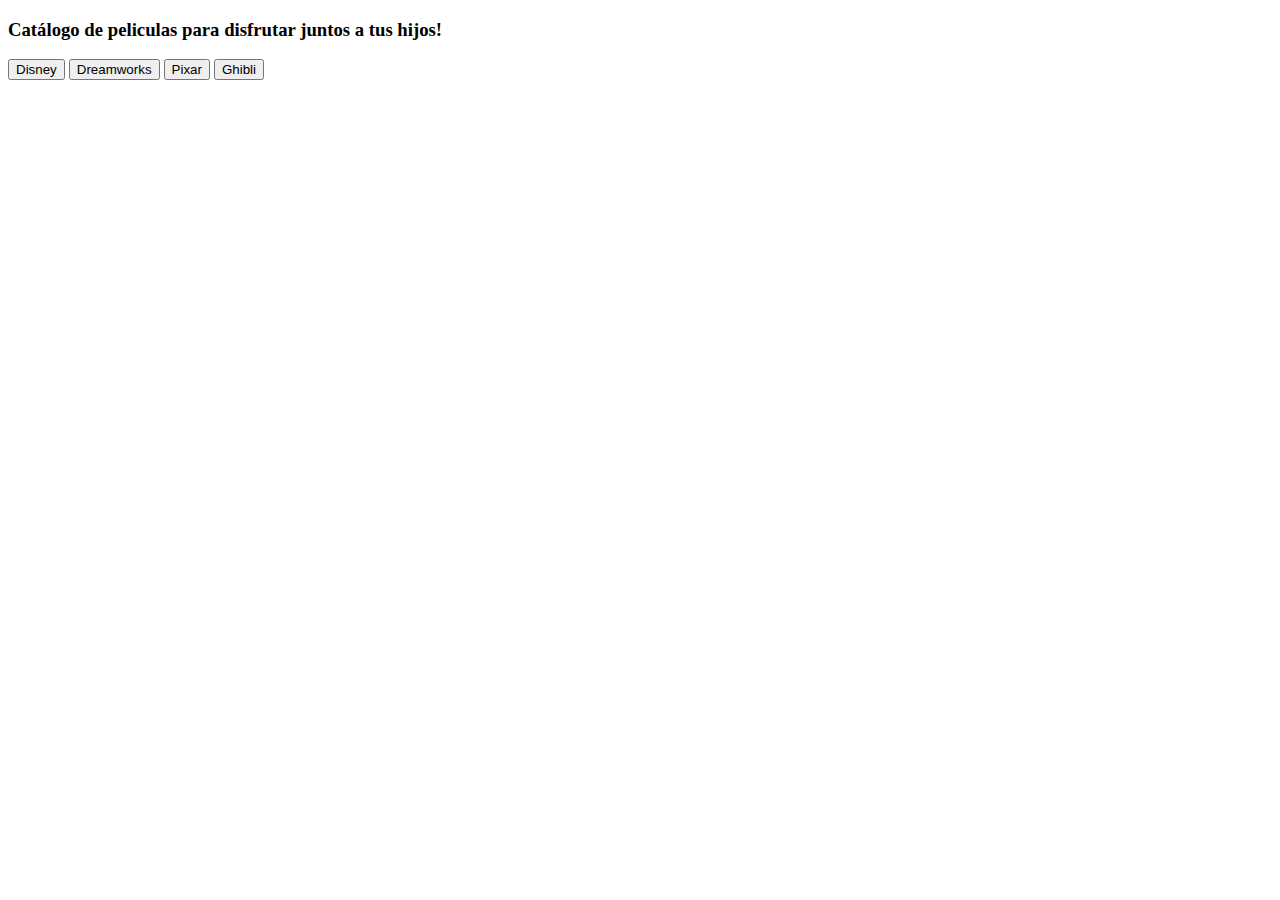
==== src/index.html @ e7455ef0 "botones por estudio funcionando" ====
<!DOCTYPE html>
<html lang="en">
<head>
    <meta charset="UTF-8">
    <meta name="viewport" content="width=device-width, initial-scale=1.0">
    <meta http-equiv="X-UA-Compatible" content="ie=edge">
    <link rel="stylesheet" href="style.css"/>
    <title>Document</title>

</head>

<body>
<div id="firstPage">
    <h3>Catálogo de peliculas para disfrutar juntos a tus hijos!</h3>

    <button id="allDisney">Disney</button>
    <button id="allDreamworks">Dreamworks</button>
    <button id="allPixar">Pixar</button>
    <button id="allGhibli">Ghibli</button>
</div>

<div id="secondPage">
    <select id="genreSearch">
        <option value="">Filtrar por Género</option>
        <option value="action">Acción</option>
        <option value="animation">Animación</option>
        <option value="adventure">Aventura</option>
        <option value="sci-fi">Ciencia Ficción</option>
        <option value="comedy">Comedia</option>
        <option value="sports">Deportes</option>
        <option value="family">Familiar</option>
        <option value="fantasy">Fantasía</option>
        <option value="mystery">Misterio</option>
        <option value="musical">Musical</option>
        <option value="romance">Romance</option>
    </select>
    <section id="showDisney" class="sectionStyles">
    </section>
</div>

<div id="thirdPage">
    <section id="showDreamworks" class="sectionStyles">
    </section>
</div>

<div id="fourthPage">
    <section id="showPixar" class="sectionStyles">
    </section>
</div>

<div id="fifthPage">
    <section id="showGhibli" class="sectionStyles">
    </section>
</div>


 <script src="data.js"></script>
 <script src="main.js"></script>  
</body>
</html>
---- src/style.css ----
/* * {
  margin: 0;
  padding: 0;
} */

.sectionStyles {
  display: flex;
  flex-wrap: wrap;
  justify-content: center;
  text-align: center;
  }

#firstPage {
    display: block;
  }

#secondPage {
    display: none;
  }

#thirdPage {
    display: none;
  }

#fourthPage {
    display: none;
  }

#fifthPage {
    display: none;
  }
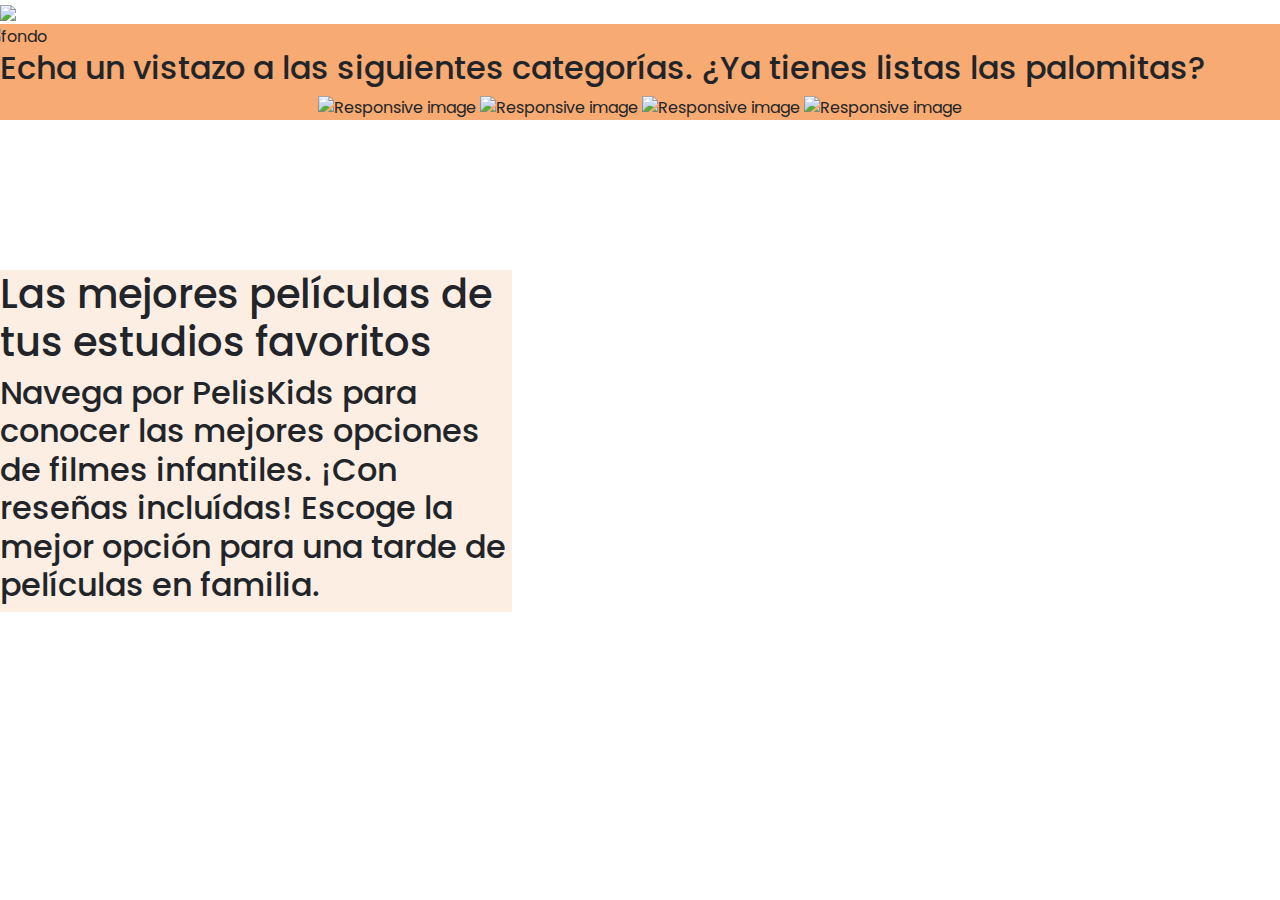
==== commit 8cfe3b09: "botones alineados" ====
--- a/src/index.html
+++ b/src/index.html
@@ -4,51 +4,155 @@
     <meta charset="UTF-8">
     <meta name="viewport" content="width=device-width, initial-scale=1.0">
     <meta http-equiv="X-UA-Compatible" content="ie=edge">
-    <link rel="stylesheet" href="style.css"/>
-    <title>Document</title>
-
+    <!-- Bootstrap CSS -->
+    <link rel="stylesheet" href="https://stackpath.bootstrapcdn.com/bootstrap/4.4.1/css/bootstrap.min.css" integrity="sha384-Vkoo8x4CGsO3+Hhxv8T/Q5PaXtkKtu6ug5TOeNV6gBiFeWPGFN9MuhOf23Q9Ifjh" crossorigin="anonymous">
+    <link rel="stylesheet" href="style.css">
+    <link href="https://fonts.googleapis.com/css?family=Poppins&display=swap" rel="stylesheet">
+    <link href="https://fonts.googleapis.com/css?family=Stoke&display=swap" rel="stylesheet">
+    <link rel="shortcut icon" href="images/favicon.png">
+    <title>PelisKids</title>
 </head>
 
 <body>
+    <header>
+    <div class="logo">
+        <img src="images/logo.png">
+    </div>
+    </header>
+
 <div id="firstPage">
-    <h3>Catálogo de peliculas para disfrutar juntos a tus hijos!</h3>
-
-    <button id="allDisney">Disney</button>
-    <button id="allDreamworks">Dreamworks</button>
-    <button id="allPixar">Pixar</button>
-    <button id="allGhibli">Ghibli</button>
+    <section>
+        <div class="row">
+            <div class="thumbnail text-center">
+                <img class="img-fluid" src="images/fondoUp.png" alt="fondo">
+            </div>
+        </div>
+    <div>
+        <div id="infoApp" class="caption">
+            <h1>Las mejores películas de tus estudios favoritos</h1>
+            <h2>Navega por PelisKids para conocer las mejores opciones de filmes infantiles. ¡Con reseñas incluídas! Escoge la mejor opción para una tarde de películas en familia.</h2>
+        </div>
+        <div>
+            <h2>Echa un vistazo a las siguientes categorías. ¿Ya tienes listas las palomitas?<h2>
+        </div>
+    </div>
+        <div class="text-center">
+            <img id="allDisney" class="img-fluid" height="250" width="250" src="images/disneyland-castle-redondo.png" alt="Responsive image">
+            <img id="allDreamworks" class="img-fluid" height="250" width="250" src="images/dreamworks-redondo.png" alt="Responsive image">
+            <img id="allPixar" class="img-fluid" height="250" width="250" src="images/pixar-redondo.png" alt="Responsive image">
+            <img id="allGhibli" class="img-fluid" height="250" width="250" src="images/studio-ghibli-redondo.png" alt="Responsive image">
+        </div>
+    </section>
 </div>
 
 <div id="secondPage">
-    <select id="genreSearch">
+    <div id='descriptionStudioDisney' style="display:none;">
+        <h1>Studio Disney</h1>
+        <p>The Walt Disney Studios es un estudio de cine estadounidense, es una de las cuatro divisiones comerciales de The Walt Disney Company. El estudio, es uno de los más importantes del mundo ya que es considerado el número uno de los "Cinco Grandes" y es mejor conocido por sus divisiones cinematográficas multifacéticas, tiene su sede en el estudio homónimo de The Walt Disney Studios en Burbank, California. Fundado en 1923, es el cuarto más antiguo entre los principales estudios.</p>
+    </div>
+    <select id="genreSearchDisney">
         <option value="">Filtrar por Género</option>
-        <option value="action">Acción</option>
-        <option value="animation">Animación</option>
-        <option value="adventure">Aventura</option>
-        <option value="sci-fi">Ciencia Ficción</option>
-        <option value="comedy">Comedia</option>
-        <option value="sports">Deportes</option>
-        <option value="family">Familiar</option>
-        <option value="fantasy">Fantasía</option>
-        <option value="mystery">Misterio</option>
-        <option value="musical">Musical</option>
-        <option value="romance">Romance</option>
+        <option value="Action">Acción</option>
+        <option value="Adventure">Aventura</option>
+        <option value="Sci-fi">Ciencia Ficción</option>
+        <option value="Comedy">Comedia</option>
+        <option value="Sports">Deportes</option>
+        <option value="Family">Familiar</option>
+        <option value="Fantasy">Fantasía</option>
+        <option value="Mystery">Misterio</option>
+        <option value="Musical">Musical</option>
+        <option value="Romance">Romance</option>
+    </select>
+    <select id="ratedSearchDisney">
+            <option value="">Filtrar por Clasificación</option>
+            <option value="G">G - Apto para todo público</option>
+            <option value="PG">PG - Guía paternal sugerida</option>
+            <option value="PG-13">PG-13 - Supervisión paternal obligatoria</option>
     </select>
     <section id="showDisney" class="sectionStyles">
     </section>
 </div>
 
 <div id="thirdPage">
+    <div id="descriptionStudioDreamwork" style="display:none;">
+        <h1>Studio Dreamworks</h1>
+        <p>DreamWorks es un estudio de cine que produce y distribuye películas, así como videojuegos y programas de televisión, fundado el 12 de octubre de 1994, poco tiempo después de que Jeffrey Katzenberg renunciara a The Walt Disney Company. En 2016 DreamWorks fue comprada por Comcast,la compañía de telecomunicaciones dueña de NBC Universal. Esta compra fue lo suficiente para mejorar el estudio. Hoy está entre las 8 grandes de Hollywood.</p>
+    </div>
+    <select id="genreSearchDreamworks">
+            <option value="">Filtrar por Género</option>
+            <option value="Action">Acción</option>
+            <option value="Adventure">Aventura</option>
+            <option value="Sci-fi">Ciencia Ficción</option>
+            <option value="Comedy">Comedia</option>
+            <option value="Sports">Deportes</option>
+            <option value="Family">Familiar</option>
+            <option value="Fantasy">Fantasía</option>
+            <option value="Mystery">Misterio</option>
+            <option value="Musical">Musical</option>
+            <option value="Romance">Romance</option>
+    </select>
+    <select id="ratedSearchDreamworks">
+            <option value="">Filtrar por Clasificación</option>
+            <option value="G">G - Apto para todo público</option>
+            <option value="PG">PG - Guía paternal sugerida</option>
+            <option value="PG-13">PG-13 - Supervisión paternal obligatoria</option>
+    </select>    
     <section id="showDreamworks" class="sectionStyles">
     </section>
 </div>
 
 <div id="fourthPage">
+    <div id='descriptionStudioPixar' style="display:none;">
+        <h1>Studio Pixar</h1>
+        <p>Pixar Animation Studios (Pixar) es un estudio cinematográfico de animación por computadora subsidario de Walt Disney Studios y propiedad de The Walt Disney Company con sede en Emeryville, Estados Unidos.3​ Su origen se remonta a 1979, cuando comenzó a operar como The Graphics Group, la división computacional de Lucasfilm. Su filmografía, producida con su propio software RenderMan, incluye algunas de las películas animadas más exitosas y elogiadas de todos los tiempos. Asimismo el equipo de Pixar ha recibido varios premios por sus logros técnicos en el cine de animación.</p>
+    </div>
+    <select id="genreSearchPixar">
+            <option value="">Filtrar por Género</option>
+            <option value="Action">Acción</option>
+            <option value="Adventure">Aventura</option>
+            <option value="Sci-fi">Ciencia Ficción</option>
+            <option value="Comedy">Comedia</option>
+            <option value="Sports">Deportes</option>
+            <option value="Family">Familiar</option>
+            <option value="Fantasy">Fantasía</option>
+            <option value="Mystery">Misterio</option>
+            <option value="Musical">Musical</option>
+            <option value="Romance">Romance</option>
+    </select>
+    <select id="ratedSearchPixar">
+            <option value="">Filtrar por Clasificación</option>
+            <option value="G">G - Apto para todo público</option>
+            <option value="PG">PG - Guía paternal sugerida</option>
+            <option value="PG-13">PG-13 - Supervisión paternal obligatoria</option>
+    </select>
     <section id="showPixar" class="sectionStyles">
     </section>
 </div>
 
 <div id="fifthPage">
+    <div id="descriptionStudioGhibli" style="display:none;">
+        <h1>Studio Ghibli</h1>
+        <p>Studio Ghibli es un estudio japonés de animación, considerado por la crítica especializada y muchos cinéfilos como uno de los mejores estudios de animación del mundo en la actualidad. Fundado en 1985, está dirigido por el galardonado director Hayao Miyazaki junto a su amigo y mentor, Isao Takahata. Sus orígenes datan de 1983, con la película Nausicäa del Valle del Viento, la cual comenzó como un manga en una publicación de la revista Tokuma Shoten.</p>
+        </div>
+    <select id="genreSearchGhibli">
+            <option value="">Filtrar por Género</option>
+            <option value="Action">Acción</option>
+            <option value="Adventure">Aventura</option>
+            <option value="Sci-fi">Ciencia Ficción</option>
+            <option value="Comedy">Comedia</option>
+            <option value="Sports">Deportes</option>
+            <option value="Family">Familiar</option>
+            <option value="Fantasy">Fantasía</option>
+            <option value="Mystery">Misterio</option>
+            <option value="Musical">Musical</option>
+            <option value="Romance">Romance</option>
+    </select>
+    <select id="ratedSearchGhibli">
+            <option value="">Filtrar por Clasificación</option>
+            <option value="G">G - Apto para todo público</option>
+            <option value="PG">PG - Guía paternal sugerida</option>
+            <option value="PG-13">PG-13 - Supervisión paternal obligatoria</option>
+    </select>
     <section id="showGhibli" class="sectionStyles">
     </section>
 </div>
--- a/src/style.css
+++ b/src/style.css
@@ -1,17 +1,37 @@
-/* * {
+* {
   margin: 0;
   padding: 0;
-} */
+} 
 
-.sectionStyles {
-  display: flex;
-  flex-wrap: wrap;
-  justify-content: center;
-  text-align: center;
-  }
+article, aside, figcaption, figure, footer, header, hgroup, main, nav, section {
+  display: block;
+}
+
+body {
+  margin: 0;
+  font-family: 'Poppins', sans-serif;
+  font-size: 1rem;
+  font-weight: 400;
+  line-height: 1.5;
+  color: #212529;
+  /* text-align: left; */
+  background-color: white;
+}
+
+.thumbnail {
+  position: relative;
+
+ }
+ .caption {
+  position: absolute;
+  background: rgba(251, 213, 185, 0.4);
+  top: 30%;
+  left: 0;
+  width: 40%;
+ }
 
 #firstPage {
-    display: block;
+    background-color:rgba(245, 149, 79, 0.8);
   }
 
 #secondPage {
@@ -29,3 +49,46 @@
 #fifthPage {
     display: none;
   }
+
+h3 {
+    font-size: 1.75rem;
+    margin-bottom: .5rem;
+    font-weight: 500;
+    line-height: 1.2;
+  }
+
+.card-header {
+    padding: .75rem 1.25rem;
+    margin-bottom: 0;
+    background: white;
+    box-shadow: inset 0px 4px 4px rgba(0, 0, 0, 0.25);
+    border-bottom: 1px solid rgba(0,0,0,.125);
+    border-radius: 5px;
+  }
+
+*, ::after, ::before {
+    box-sizing: border-box;
+}
+
+.card-body {
+    -ms-flex: 1 1 auto;
+    flex: 1 1 auto;
+    min-height: 1px;
+    padding: 1.3rem;
+    background: #E7CCA4;
+  }
+
+.title-movie {
+  font-family: 'Stoke', serif;
+  font-style: normal;
+
+}
+
+.bold {
+  font-weight: bold;
+
+}
+
+
+
+
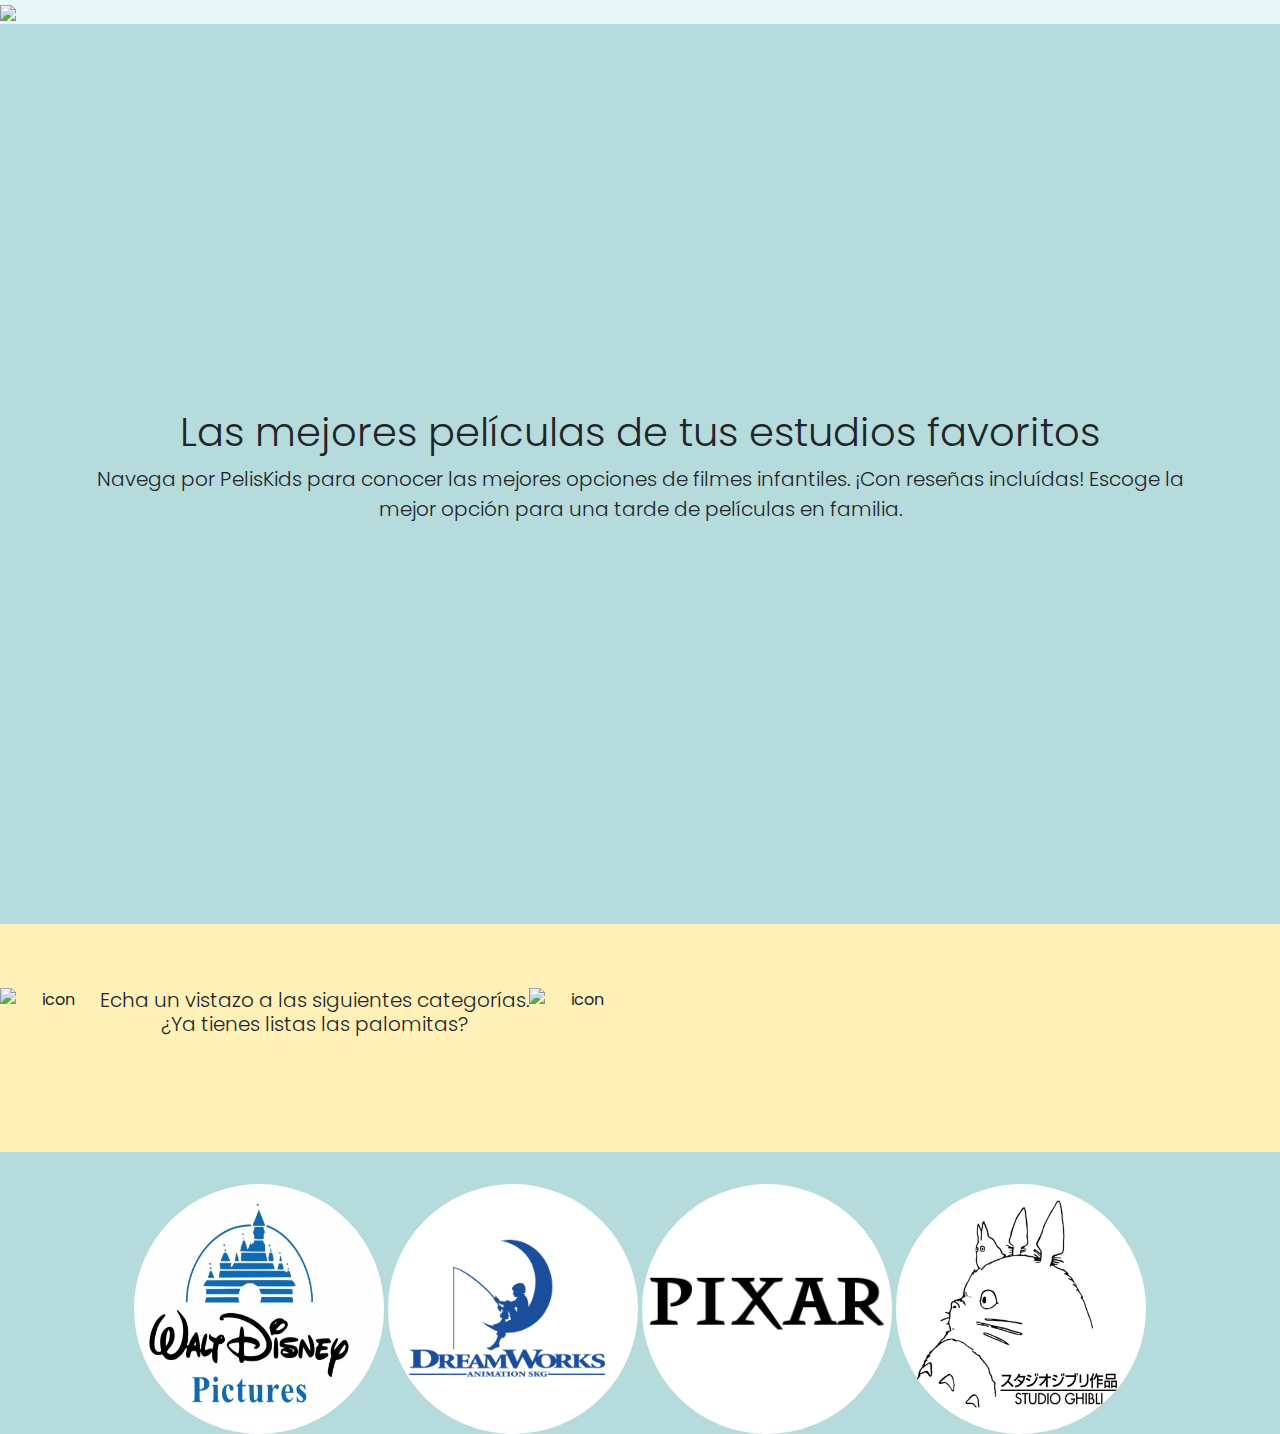
==== commit 6c3daa1e: "Merge pull request #3 from catalina-alzamora/master" ====
--- a/src/index.html
+++ b/src/index.html
@@ -16,31 +16,32 @@
 <body>
     <header>
     <div class="logo">
-        <img src="images/logo.png">
+        <a href=index.html><img src="images/logo2.png"></a>
     </div>
     </header>
 
 <div id="firstPage">
     <section>
-        <div class="row">
-            <div class="thumbnail text-center">
-                <img class="img-fluid" src="images/fondoUp.png" alt="fondo">
+        <header class="masthead">
+            <div class="container h-100">
+              <div class="row h-100 align-items-center">
+                <div class="col-12 text-center">
+                  <h1 class="font-weight-light">Las mejores películas de tus estudios favoritos</h1>
+                  <p class="lead">Navega por PelisKids para conocer las mejores opciones de filmes infantiles. ¡Con reseñas incluídas! Escoge la mejor opción para una tarde de películas en familia.</p>
+                </div>
+              </div>
             </div>
-        </div>
-    <div>
-        <div id="infoApp" class="caption">
-            <h1>Las mejores películas de tus estudios favoritos</h1>
-            <h2>Navega por PelisKids para conocer las mejores opciones de filmes infantiles. ¡Con reseñas incluídas! Escoge la mejor opción para una tarde de películas en familia.</h2>
-        </div>
-        <div>
-            <h2>Echa un vistazo a las siguientes categorías. ¿Ya tienes listas las palomitas?<h2>
-        </div>
-    </div>
+          </header>
+        <div class="jumbotron jumbotron-fluid">
+            <div class="d-flex text-center">
+                <img src="images/palomitas-de-maiz.png" alt="icon" height="100" width="100"><h2 class="lead">Echa un vistazo a las siguientes categorías.<p>¿Ya tienes listas las palomitas?</p> </h2><img src="images/palomitas-de-maiz.png" alt="icon" height="100" width="100">
+            </div>
+          </div>          
         <div class="text-center">
-            <img id="allDisney" class="img-fluid" height="250" width="250" src="images/disneyland-castle-redondo.png" alt="Responsive image">
-            <img id="allDreamworks" class="img-fluid" height="250" width="250" src="images/dreamworks-redondo.png" alt="Responsive image">
-            <img id="allPixar" class="img-fluid" height="250" width="250" src="images/pixar-redondo.png" alt="Responsive image">
-            <img id="allGhibli" class="img-fluid" height="250" width="250" src="images/studio-ghibli-redondo.png" alt="Responsive image">
+            <img id="allDisney" class="rounded-circle" height="250" width="250" src="images/disneyIcon.jpg" alt="Responsive image">
+            <img id="allDreamworks" class="rounded-circle" height="250" width="250" src="images/dreamworksIcon.png" alt="Responsive image">
+            <img id="allPixar" class="rounded-circle" height="250" width="250" src="images/pixarIcon.png" alt="Responsive image">
+            <img id="allGhibli" class="rounded-circle" height="250" width="250" src="images/ghibliIcon.png" alt="Responsive image">
         </div>
     </section>
 </div>
@@ -50,6 +51,7 @@
         <h1>Studio Disney</h1>
         <p>The Walt Disney Studios es un estudio de cine estadounidense, es una de las cuatro divisiones comerciales de The Walt Disney Company. El estudio, es uno de los más importantes del mundo ya que es considerado el número uno de los "Cinco Grandes" y es mejor conocido por sus divisiones cinematográficas multifacéticas, tiene su sede en el estudio homónimo de The Walt Disney Studios en Burbank, California. Fundado en 1923, es el cuarto más antiguo entre los principales estudios.</p>
     </div>
+    <h3>Busca tu película:</h3>
     <select id="genreSearchDisney">
         <option value="">Filtrar por Género</option>
         <option value="Action">Acción</option>
@@ -78,6 +80,7 @@
         <h1>Studio Dreamworks</h1>
         <p>DreamWorks es un estudio de cine que produce y distribuye películas, así como videojuegos y programas de televisión, fundado el 12 de octubre de 1994, poco tiempo después de que Jeffrey Katzenberg renunciara a The Walt Disney Company. En 2016 DreamWorks fue comprada por Comcast,la compañía de telecomunicaciones dueña de NBC Universal. Esta compra fue lo suficiente para mejorar el estudio. Hoy está entre las 8 grandes de Hollywood.</p>
     </div>
+    <h3>Busca tu película:</h3>
     <select id="genreSearchDreamworks">
             <option value="">Filtrar por Género</option>
             <option value="Action">Acción</option>
@@ -106,6 +109,7 @@
         <h1>Studio Pixar</h1>
         <p>Pixar Animation Studios (Pixar) es un estudio cinematográfico de animación por computadora subsidario de Walt Disney Studios y propiedad de The Walt Disney Company con sede en Emeryville, Estados Unidos.3​ Su origen se remonta a 1979, cuando comenzó a operar como The Graphics Group, la división computacional de Lucasfilm. Su filmografía, producida con su propio software RenderMan, incluye algunas de las películas animadas más exitosas y elogiadas de todos los tiempos. Asimismo el equipo de Pixar ha recibido varios premios por sus logros técnicos en el cine de animación.</p>
     </div>
+    <h3>Busca tu película:</h3>
     <select id="genreSearchPixar">
             <option value="">Filtrar por Género</option>
             <option value="Action">Acción</option>
@@ -134,6 +138,7 @@
         <h1>Studio Ghibli</h1>
         <p>Studio Ghibli es un estudio japonés de animación, considerado por la crítica especializada y muchos cinéfilos como uno de los mejores estudios de animación del mundo en la actualidad. Fundado en 1985, está dirigido por el galardonado director Hayao Miyazaki junto a su amigo y mentor, Isao Takahata. Sus orígenes datan de 1983, con la película Nausicäa del Valle del Viento, la cual comenzó como un manga en una publicación de la revista Tokuma Shoten.</p>
         </div>
+    <h3>Busca tu película:</h3>
     <select id="genreSearchGhibli">
             <option value="">Filtrar por Género</option>
             <option value="Action">Acción</option>
@@ -157,7 +162,6 @@
     </section>
 </div>
 
-
  <script src="data.js"></script>
  <script src="main.js"></script>  
 </body>
--- a/src/style.css
+++ b/src/style.css
@@ -15,23 +15,26 @@
   line-height: 1.5;
   color: #212529;
   /* text-align: left; */
-  background-color: white;
+  background-color:rgba(150, 215, 224, 0.2);
 }
-
+ 
 .thumbnail {
   position: relative;
 
  }
  .caption {
   position: absolute;
+  font-size: 39px;
+  line-height: 58px;
   background: rgba(251, 213, 185, 0.4);
   top: 30%;
   left: 0;
   width: 40%;
+  background: no-repeat;
  }
 
 #firstPage {
-    background-color:rgba(245, 149, 79, 0.8);
+    background-color:#B5DBDC;
   }
 
 #secondPage {
@@ -75,7 +78,7 @@
     flex: 1 1 auto;
     min-height: 1px;
     padding: 1.3rem;
-    background: #E7CCA4;
+    background: #B5DBDC;
   }
 
 .title-movie {
@@ -89,6 +92,31 @@
 
 }
 
+.masthead {
+  height: 100vh;
+  min-height: 500px;
+  background-image: url(images/background.jpg);
+  background-size: cover;
+  background-position: center;
+  background-repeat: no-repeat;
+}
 
+.jumbotron {
+  background-color: #FFF0B8;
+}
 
+.genre{
+  background-color:rgba(51, 51, 51, 0.8);
+  color:white;
+}
 
+.pink{
+  background-color:#FFF0B8;
+}
+
+.datos{
+  -ms-flex: 0 0 33.333333%;
+  flex: 0 0 33.333333%;
+  max-width: 33.333333%;
+  margin: 2;
+}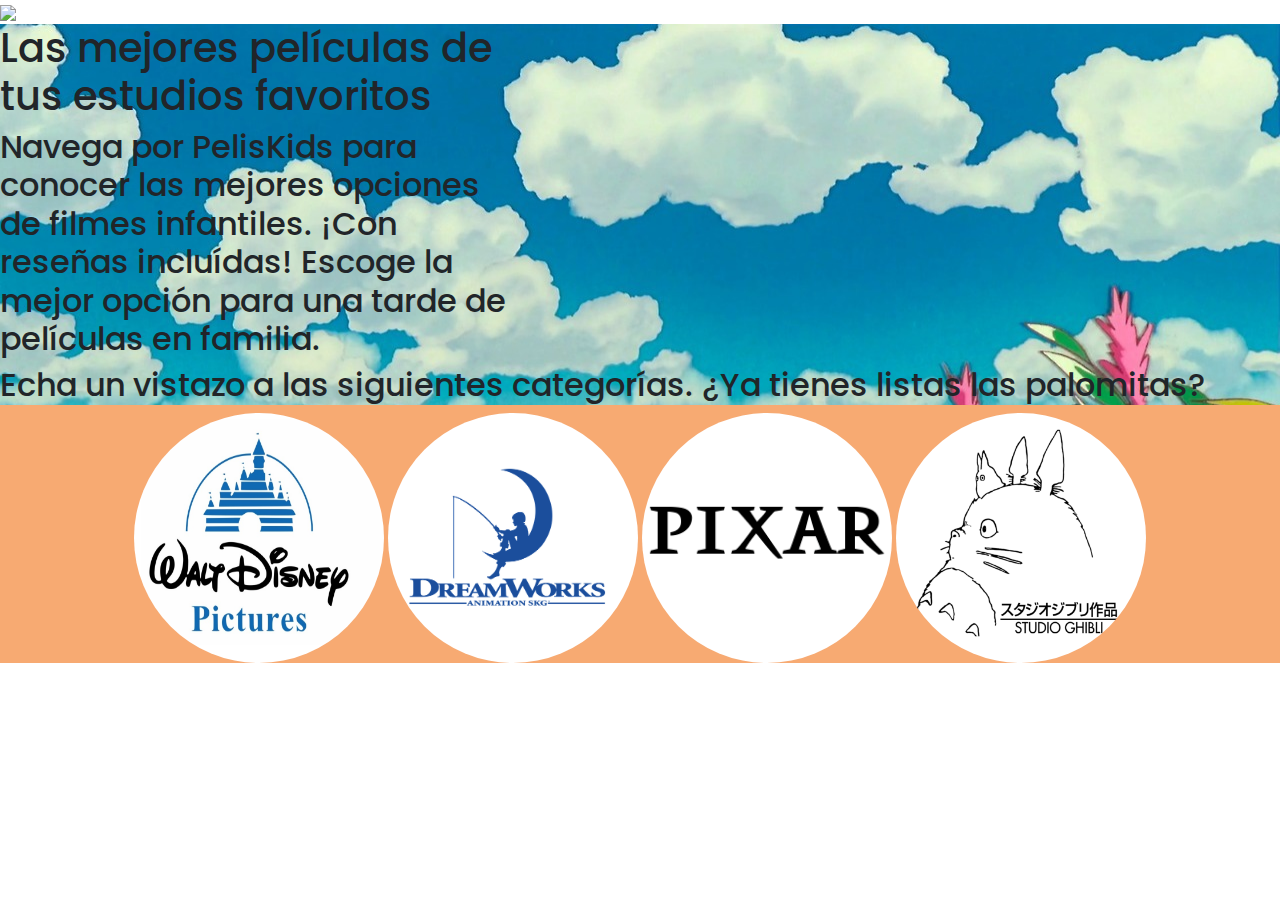
==== commit 4a230c25: "iconos y estilo de tarjeta" ====
--- a/src/index.html
+++ b/src/index.html
@@ -16,27 +16,21 @@
 <body>
     <header>
     <div class="logo">
-        <a href=index.html><img src="images/logo2.png"></a>
+        <a href=index.html><img src="images/logo.png"></a>
     </div>
     </header>
 
 <div id="firstPage">
     <section>
-        <header class="masthead">
-            <div class="container h-100">
-              <div class="row h-100 align-items-center">
-                <div class="col-12 text-center">
-                  <h1 class="font-weight-light">Las mejores películas de tus estudios favoritos</h1>
-                  <p class="lead">Navega por PelisKids para conocer las mejores opciones de filmes infantiles. ¡Con reseñas incluídas! Escoge la mejor opción para una tarde de películas en familia.</p>
-                </div>
-              </div>
-            </div>
-          </header>
-        <div class="jumbotron jumbotron-fluid">
-            <div class="d-flex text-center">
-                <img src="images/palomitas-de-maiz.png" alt="icon" height="100" width="100"><h2 class="lead">Echa un vistazo a las siguientes categorías.<p>¿Ya tienes listas las palomitas?</p> </h2><img src="images/palomitas-de-maiz.png" alt="icon" height="100" width="100">
-            </div>
-          </div>          
+    <div class= "masthead">
+        <div id="infoApp" class="caption">
+            <h1>Las mejores películas de tus estudios favoritos</h1>
+            <h2>Navega por PelisKids para conocer las mejores opciones de filmes infantiles. ¡Con reseñas incluídas! Escoge la mejor opción para una tarde de películas en familia.</h2>
+        </div>
+        <div>
+            <h2>Echa un vistazo a las siguientes categorías. ¿Ya tienes listas las palomitas?<h2>
+        </div>
+    </div class= >
         <div class="text-center">
             <img id="allDisney" class="rounded-circle" height="250" width="250" src="images/disneyIcon.jpg" alt="Responsive image">
             <img id="allDreamworks" class="rounded-circle" height="250" width="250" src="images/dreamworksIcon.png" alt="Responsive image">
@@ -51,7 +45,6 @@
         <h1>Studio Disney</h1>
         <p>The Walt Disney Studios es un estudio de cine estadounidense, es una de las cuatro divisiones comerciales de The Walt Disney Company. El estudio, es uno de los más importantes del mundo ya que es considerado el número uno de los "Cinco Grandes" y es mejor conocido por sus divisiones cinematográficas multifacéticas, tiene su sede en el estudio homónimo de The Walt Disney Studios en Burbank, California. Fundado en 1923, es el cuarto más antiguo entre los principales estudios.</p>
     </div>
-    <h3>Busca tu película:</h3>
     <select id="genreSearchDisney">
         <option value="">Filtrar por Género</option>
         <option value="Action">Acción</option>
@@ -80,7 +73,6 @@
         <h1>Studio Dreamworks</h1>
         <p>DreamWorks es un estudio de cine que produce y distribuye películas, así como videojuegos y programas de televisión, fundado el 12 de octubre de 1994, poco tiempo después de que Jeffrey Katzenberg renunciara a The Walt Disney Company. En 2016 DreamWorks fue comprada por Comcast,la compañía de telecomunicaciones dueña de NBC Universal. Esta compra fue lo suficiente para mejorar el estudio. Hoy está entre las 8 grandes de Hollywood.</p>
     </div>
-    <h3>Busca tu película:</h3>
     <select id="genreSearchDreamworks">
             <option value="">Filtrar por Género</option>
             <option value="Action">Acción</option>
@@ -109,7 +101,6 @@
         <h1>Studio Pixar</h1>
         <p>Pixar Animation Studios (Pixar) es un estudio cinematográfico de animación por computadora subsidario de Walt Disney Studios y propiedad de The Walt Disney Company con sede en Emeryville, Estados Unidos.3​ Su origen se remonta a 1979, cuando comenzó a operar como The Graphics Group, la división computacional de Lucasfilm. Su filmografía, producida con su propio software RenderMan, incluye algunas de las películas animadas más exitosas y elogiadas de todos los tiempos. Asimismo el equipo de Pixar ha recibido varios premios por sus logros técnicos en el cine de animación.</p>
     </div>
-    <h3>Busca tu película:</h3>
     <select id="genreSearchPixar">
             <option value="">Filtrar por Género</option>
             <option value="Action">Acción</option>
@@ -138,7 +129,6 @@
         <h1>Studio Ghibli</h1>
         <p>Studio Ghibli es un estudio japonés de animación, considerado por la crítica especializada y muchos cinéfilos como uno de los mejores estudios de animación del mundo en la actualidad. Fundado en 1985, está dirigido por el galardonado director Hayao Miyazaki junto a su amigo y mentor, Isao Takahata. Sus orígenes datan de 1983, con la película Nausicäa del Valle del Viento, la cual comenzó como un manga en una publicación de la revista Tokuma Shoten.</p>
         </div>
-    <h3>Busca tu película:</h3>
     <select id="genreSearchGhibli">
             <option value="">Filtrar por Género</option>
             <option value="Action">Acción</option>
--- a/src/style.css
+++ b/src/style.css
@@ -15,17 +15,14 @@
   line-height: 1.5;
   color: #212529;
   /* text-align: left; */
-  background-color:rgba(150, 215, 224, 0.2);
+  background-color: white;
 }
- 
+
 .thumbnail {
   position: relative;
 
  }
  .caption {
-  position: absolute;
-  font-size: 39px;
-  line-height: 58px;
   background: rgba(251, 213, 185, 0.4);
   top: 30%;
   left: 0;
@@ -34,7 +31,7 @@
  }
 
 #firstPage {
-    background-color:#B5DBDC;
+    background-color:rgba(245, 149, 79, 0.8);
   }
 
 #secondPage {
@@ -92,17 +89,8 @@
 
 }
 
-.masthead {
-  height: 100vh;
-  min-height: 500px;
-  background-image: url(images/background.jpg);
-  background-size: cover;
-  background-position: center;
-  background-repeat: no-repeat;
-}
-
-.jumbotron {
-  background-color: #FFF0B8;
+.masthead{
+  background-image: url(images/BACKGROUND.jpg)
 }
 
 .genre{
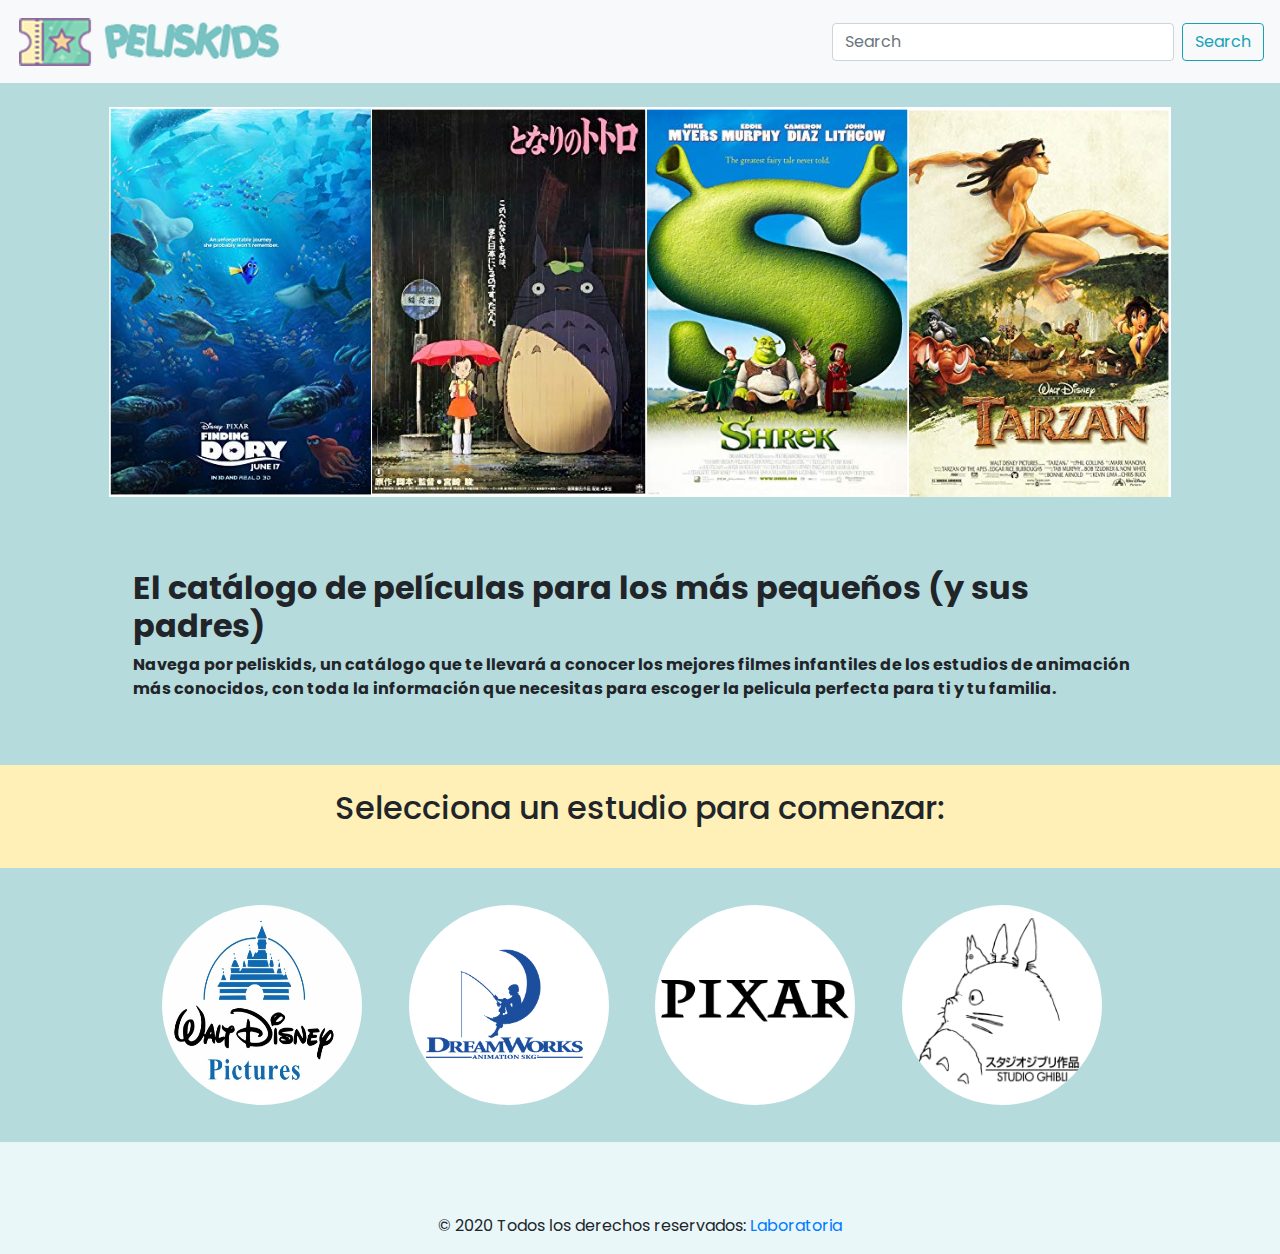
==== commit 25c295b5: "estilos integrados con bootstrap" ====
--- a/src/index.html
+++ b/src/index.html
@@ -1,11 +1,13 @@
 <!DOCTYPE html>
 <html lang="en">
+
 <head>
     <meta charset="UTF-8">
     <meta name="viewport" content="width=device-width, initial-scale=1.0">
     <meta http-equiv="X-UA-Compatible" content="ie=edge">
     <!-- Bootstrap CSS -->
-    <link rel="stylesheet" href="https://stackpath.bootstrapcdn.com/bootstrap/4.4.1/css/bootstrap.min.css" integrity="sha384-Vkoo8x4CGsO3+Hhxv8T/Q5PaXtkKtu6ug5TOeNV6gBiFeWPGFN9MuhOf23Q9Ifjh" crossorigin="anonymous">
+    <link rel="stylesheet" href="https://stackpath.bootstrapcdn.com/bootstrap/4.4.1/css/bootstrap.min.css"
+        integrity="sha384-Vkoo8x4CGsO3+Hhxv8T/Q5PaXtkKtu6ug5TOeNV6gBiFeWPGFN9MuhOf23Q9Ifjh" crossorigin="anonymous">
     <link rel="stylesheet" href="style.css">
     <link href="https://fonts.googleapis.com/css?family=Poppins&display=swap" rel="stylesheet">
     <link href="https://fonts.googleapis.com/css?family=Stoke&display=swap" rel="stylesheet">
@@ -15,144 +17,231 @@
 
 <body>
     <header>
-    <div class="logo">
-        <a href=index.html><img src="images/logo.png"></a>
-    </div>
+        <nav class="navbar navbar-light bg-light">
+            <a class="navbar-brand" href="index.html">
+                <img title="Volver al Home" src="images/logo3.png" alt="">
+            </a>
+            <form class="form-inline my-2 my-lg-0">
+                <input class="form-control mr-sm-2" type="search" placeholder="Search" aria-label="Search">
+                <button class="btn btn-outline-info my-2 my-sm-0" type="submit">Search</button>
+            </form>
+        </nav>
     </header>
 
 <div id="firstPage">
     <section>
-    <div class= "masthead">
-        <div id="infoApp" class="caption">
-            <h1>Las mejores películas de tus estudios favoritos</h1>
-            <h2>Navega por PelisKids para conocer las mejores opciones de filmes infantiles. ¡Con reseñas incluídas! Escoge la mejor opción para una tarde de películas en familia.</h2>
-        </div>
-        <div>
-            <h2>Echa un vistazo a las siguientes categorías. ¿Ya tienes listas las palomitas?<h2>
-        </div>
-    </div class= >
-        <div class="text-center">
-            <img id="allDisney" class="rounded-circle" height="250" width="250" src="images/disneyIcon.jpg" alt="Responsive image">
-            <img id="allDreamworks" class="rounded-circle" height="250" width="250" src="images/dreamworksIcon.png" alt="Responsive image">
-            <img id="allPixar" class="rounded-circle" height="250" width="250" src="images/pixarIcon.png" alt="Responsive image">
-            <img id="allGhibli" class="rounded-circle" height="250" width="250" src="images/ghibliIcon.png" alt="Responsive image">
+        <!-- Carrusel con peliculas -->
+        <!-- <div class="row justify-content-center">
+            <div class="col-sm-3">
+        <div id="carouselExampleControls" class="carousel slide" data-ride="carousel">
+            <div class="carousel-inner">
+              <div class="carousel-item active">
+                <img class="d-block" src="images/tarzanPoster.jpg" alt="First slide">
+              </div>
+              <div class="carousel-item">
+                <img class="d-block" src="images/aladinP.jpg" alt="Second slide">
+              </div>
+              <div class="carousel-item">
+                <img class="d-block" src="images/frozenP.jpg" alt="Third slide">
+              </div>
+            <a class="carousel-control-prev" href="#carouselExampleControls" role="button" data-slide="prev">
+              <span class="carousel-control-prev-icon" aria-hidden="true"></span>
+              <span class="sr-only">Previous</span>
+            </a>
+            <a class="carousel-control-next" href="#carouselExampleControls" role="button" data-slide="next">
+              <span class="carousel-control-next-icon" aria-hidden="true"></span>
+              <span class="sr-only">Next</span>
+            </a>
+          </div>
+        </div>
+    </div> -->
+<div class="container">
+    <div class="p-4">
+        <img class="img-fluid" src="images/headerAll.png" alt="Responsive image">
+    </div>
+<div class="p-5 bold"><h2 class="bold">El catálogo de películas para los más pequeños (y sus padres)</h2>
+    <p>Navega por peliskids, un catálogo que te llevará a conocer los mejores filmes infantiles de los estudios de animación más conocidos, con toda la información que necesitas para escoger la pelicula perfecta para ti y tu familia.</p></div>
+</div>
+
+<div class="selectStudio p-4 text-center"><h2>Selecciona un estudio para comenzar:</p></div>
+
+        <div class="container">
+            <div class="p-3 mr-3 text-center">
+                <img id="allDisney" class="iconStudio rounded-circle" height="200" width="200" src="images/disneyIcon.jpg" alt="Responsive image">
+                <img id="allDreamworks" class="iconStudio rounded-circle" height="200" width="200" src="images/dreamworksIcon.png" alt="Responsive image">
+                <img id="allPixar" class="iconStudio rounded-circle" height="200" width="200" src="images/pixarIcon.png" alt="Responsive image">
+                <img id="allGhibli" class="iconStudio rounded-circle" height="200" width="200" src="images/ghibliIcon.png" alt="Responsive image">
+            </div>
         </div>
     </section>
 </div>
 
-<div id="secondPage">
-    <div id='descriptionStudioDisney' style="display:none;">
-        <h1>Studio Disney</h1>
-        <p>The Walt Disney Studios es un estudio de cine estadounidense, es una de las cuatro divisiones comerciales de The Walt Disney Company. El estudio, es uno de los más importantes del mundo ya que es considerado el número uno de los "Cinco Grandes" y es mejor conocido por sus divisiones cinematográficas multifacéticas, tiene su sede en el estudio homónimo de The Walt Disney Studios en Burbank, California. Fundado en 1923, es el cuarto más antiguo entre los principales estudios.</p>
-    </div>
-    <select id="genreSearchDisney">
-        <option value="">Filtrar por Género</option>
-        <option value="Action">Acción</option>
-        <option value="Adventure">Aventura</option>
-        <option value="Sci-fi">Ciencia Ficción</option>
-        <option value="Comedy">Comedia</option>
-        <option value="Sports">Deportes</option>
-        <option value="Family">Familiar</option>
-        <option value="Fantasy">Fantasía</option>
-        <option value="Mystery">Misterio</option>
-        <option value="Musical">Musical</option>
-        <option value="Romance">Romance</option>
-    </select>
-    <select id="ratedSearchDisney">
-            <option value="">Filtrar por Clasificación</option>
-            <option value="G">G - Apto para todo público</option>
-            <option value="PG">PG - Guía paternal sugerida</option>
-            <option value="PG-13">PG-13 - Supervisión paternal obligatoria</option>
-    </select>
-    <section id="showDisney" class="sectionStyles">
-    </section>
-</div>
-
-<div id="thirdPage">
-    <div id="descriptionStudioDreamwork" style="display:none;">
-        <h1>Studio Dreamworks</h1>
-        <p>DreamWorks es un estudio de cine que produce y distribuye películas, así como videojuegos y programas de televisión, fundado el 12 de octubre de 1994, poco tiempo después de que Jeffrey Katzenberg renunciara a The Walt Disney Company. En 2016 DreamWorks fue comprada por Comcast,la compañía de telecomunicaciones dueña de NBC Universal. Esta compra fue lo suficiente para mejorar el estudio. Hoy está entre las 8 grandes de Hollywood.</p>
-    </div>
-    <select id="genreSearchDreamworks">
-            <option value="">Filtrar por Género</option>
-            <option value="Action">Acción</option>
-            <option value="Adventure">Aventura</option>
-            <option value="Sci-fi">Ciencia Ficción</option>
-            <option value="Comedy">Comedia</option>
-            <option value="Sports">Deportes</option>
-            <option value="Family">Familiar</option>
-            <option value="Fantasy">Fantasía</option>
-            <option value="Mystery">Misterio</option>
-            <option value="Musical">Musical</option>
-            <option value="Romance">Romance</option>
-    </select>
-    <select id="ratedSearchDreamworks">
-            <option value="">Filtrar por Clasificación</option>
-            <option value="G">G - Apto para todo público</option>
-            <option value="PG">PG - Guía paternal sugerida</option>
-            <option value="PG-13">PG-13 - Supervisión paternal obligatoria</option>
-    </select>    
-    <section id="showDreamworks" class="sectionStyles">
-    </section>
-</div>
-
-<div id="fourthPage">
-    <div id='descriptionStudioPixar' style="display:none;">
-        <h1>Studio Pixar</h1>
-        <p>Pixar Animation Studios (Pixar) es un estudio cinematográfico de animación por computadora subsidario de Walt Disney Studios y propiedad de The Walt Disney Company con sede en Emeryville, Estados Unidos.3​ Su origen se remonta a 1979, cuando comenzó a operar como The Graphics Group, la división computacional de Lucasfilm. Su filmografía, producida con su propio software RenderMan, incluye algunas de las películas animadas más exitosas y elogiadas de todos los tiempos. Asimismo el equipo de Pixar ha recibido varios premios por sus logros técnicos en el cine de animación.</p>
-    </div>
-    <select id="genreSearchPixar">
-            <option value="">Filtrar por Género</option>
-            <option value="Action">Acción</option>
-            <option value="Adventure">Aventura</option>
-            <option value="Sci-fi">Ciencia Ficción</option>
-            <option value="Comedy">Comedia</option>
-            <option value="Sports">Deportes</option>
-            <option value="Family">Familiar</option>
-            <option value="Fantasy">Fantasía</option>
-            <option value="Mystery">Misterio</option>
-            <option value="Musical">Musical</option>
-            <option value="Romance">Romance</option>
-    </select>
-    <select id="ratedSearchPixar">
-            <option value="">Filtrar por Clasificación</option>
-            <option value="G">G - Apto para todo público</option>
-            <option value="PG">PG - Guía paternal sugerida</option>
-            <option value="PG-13">PG-13 - Supervisión paternal obligatoria</option>
-    </select>
-    <section id="showPixar" class="sectionStyles">
-    </section>
-</div>
-
-<div id="fifthPage">
-    <div id="descriptionStudioGhibli" style="display:none;">
-        <h1>Studio Ghibli</h1>
-        <p>Studio Ghibli es un estudio japonés de animación, considerado por la crítica especializada y muchos cinéfilos como uno de los mejores estudios de animación del mundo en la actualidad. Fundado en 1985, está dirigido por el galardonado director Hayao Miyazaki junto a su amigo y mentor, Isao Takahata. Sus orígenes datan de 1983, con la película Nausicäa del Valle del Viento, la cual comenzó como un manga en una publicación de la revista Tokuma Shoten.</p>
-        </div>
-    <select id="genreSearchGhibli">
-            <option value="">Filtrar por Género</option>
-            <option value="Action">Acción</option>
-            <option value="Adventure">Aventura</option>
-            <option value="Sci-fi">Ciencia Ficción</option>
-            <option value="Comedy">Comedia</option>
-            <option value="Sports">Deportes</option>
-            <option value="Family">Familiar</option>
-            <option value="Fantasy">Fantasía</option>
-            <option value="Mystery">Misterio</option>
-            <option value="Musical">Musical</option>
-            <option value="Romance">Romance</option>
-    </select>
-    <select id="ratedSearchGhibli">
-            <option value="">Filtrar por Clasificación</option>
-            <option value="G">G - Apto para todo público</option>
-            <option value="PG">PG - Guía paternal sugerida</option>
-            <option value="PG-13">PG-13 - Supervisión paternal obligatoria</option>
-    </select>
-    <section id="showGhibli" class="sectionStyles">
-    </section>
-</div>
-
- <script src="data.js"></script>
- <script src="main.js"></script>  
+    <div id="secondPage">
+        <div id='descriptionStudioDisney' style="display:none;">
+            <h1>Studio Disney</h1>
+            <p>The Walt Disney Studios es un estudio de cine estadounidense, es una de las cuatro divisiones comerciales
+                de The Walt Disney Company. El estudio, es uno de los más importantes del mundo ya que es considerado el
+                número uno de los "Cinco Grandes" y es mejor conocido por sus divisiones cinematográficas
+                multifacéticas, tiene su sede en el estudio homónimo de The Walt Disney Studios en Burbank, California.
+                Fundado en 1923, es el cuarto más antiguo entre los principales estudios.</p>
+        </div>
+        <h3>Busca tu película:</h3>
+        <select id="genreSearchDisney">
+            <option value="">Filtrar por Género</option>
+            <option value="Action">Acción</option>
+            <option value="Adventure">Aventura</option>
+            <option value="Sci-fi">Ciencia Ficción</option>
+            <option value="Comedy">Comedia</option>
+            <option value="Sports">Deportes</option>
+            <option value="Family">Familiar</option>
+            <option value="Fantasy">Fantasía</option>
+            <option value="Mystery">Misterio</option>
+            <option value="Musical">Musical</option>
+            <option value="Romance">Romance</option>
+        </select>
+        <select id="ratedSearchDisney">
+            <option value="">Filtrar por Clasificación</option>
+            <option value="G">G - Apto para todo público</option>
+            <option value="PG">PG - Guía paternal sugerida</option>
+            <option value="PG-13">PG-13 - Supervisión paternal obligatoria</option>
+        </select>
+        <section id="showDisney" class="sectionStyles">
+        </section>
+    </div>
+
+    <div id="thirdPage">
+        <div id="descriptionStudioDreamwork" style="display:none;">
+            <h1>Studio Dreamworks</h1>
+            <p>DreamWorks es un estudio de cine que produce y distribuye películas, así como videojuegos y programas de
+                televisión, fundado el 12 de octubre de 1994, poco tiempo después de que Jeffrey Katzenberg renunciara a
+                The Walt Disney Company. En 2016 DreamWorks fue comprada por Comcast,la compañía de telecomunicaciones
+                dueña de NBC Universal. Esta compra fue lo suficiente para mejorar el estudio. Hoy está entre las 8
+                grandes de Hollywood.</p>
+        </div>
+        <h3>Busca tu película:</h3>
+        <select id="genreSearchDreamworks">
+            <option value="">Filtrar por Género</option>
+            <option value="Action">Acción</option>
+            <option value="Adventure">Aventura</option>
+            <option value="Sci-fi">Ciencia Ficción</option>
+            <option value="Comedy">Comedia</option>
+            <option value="Sports">Deportes</option>
+            <option value="Family">Familiar</option>
+            <option value="Fantasy">Fantasía</option>
+            <option value="Mystery">Misterio</option>
+            <option value="Musical">Musical</option>
+            <option value="Romance">Romance</option>
+        </select>
+        <select id="ratedSearchDreamworks">
+            <option value="">Filtrar por Clasificación</option>
+            <option value="G">G - Apto para todo público</option>
+            <option value="PG">PG - Guía paternal sugerida</option>
+            <option value="PG-13">PG-13 - Supervisión paternal obligatoria</option>
+        </select>
+        <section id="showDreamworks" class="sectionStyles">
+        </section>
+    </div>
+
+    <div id="fourthPage">
+        <div id='descriptionStudioPixar' style="display:none;">
+            <h1>Studio Pixar</h1>
+            <p>Pixar Animation Studios (Pixar) es un estudio cinematográfico de animación por computadora subsidario de
+                Walt Disney Studios y propiedad de The Walt Disney Company con sede en Emeryville, Estados Unidos.3​ Su
+                origen se remonta a 1979, cuando comenzó a operar como The Graphics Group, la división computacional de
+                Lucasfilm. Su filmografía, producida con su propio software RenderMan, incluye algunas de las películas
+                animadas más exitosas y elogiadas de todos los tiempos. Asimismo el equipo de Pixar ha recibido varios
+                premios por sus logros técnicos en el cine de animación.</p>
+        </div>
+        <h3>Busca tu película:</h3>
+        <select id="genreSearchPixar">
+            <option value="">Filtrar por Género</option>
+            <option value="Action">Acción</option>
+            <option value="Adventure">Aventura</option>
+            <option value="Sci-fi">Ciencia Ficción</option>
+            <option value="Comedy">Comedia</option>
+            <option value="Sports">Deportes</option>
+            <option value="Family">Familiar</option>
+            <option value="Fantasy">Fantasía</option>
+            <option value="Mystery">Misterio</option>
+            <option value="Musical">Musical</option>
+            <option value="Romance">Romance</option>
+        </select>
+        <select id="ratedSearchPixar">
+            <option value="">Filtrar por Clasificación</option>
+            <option value="G">G - Apto para todo público</option>
+            <option value="PG">PG - Guía paternal sugerida</option>
+            <option value="PG-13">PG-13 - Supervisión paternal obligatoria</option>
+        </select>
+        <section id="showPixar" class="sectionStyles">
+        </section>
+    </div>
+
+    <div id="fifthPage">
+        <div id="descriptionStudioGhibli" style="display:none;">
+            <h1>Studio Ghibli</h1>
+            <p>Studio Ghibli es un estudio japonés de animación, considerado por la crítica especializada y muchos
+                cinéfilos como uno de los mejores estudios de animación del mundo en la actualidad. Fundado en 1985,
+                está dirigido por el galardonado director Hayao Miyazaki junto a su amigo y mentor, Isao Takahata. Sus
+                orígenes datan de 1983, con la película Nausicäa del Valle del Viento, la cual comenzó como un manga en
+                una publicación de la revista Tokuma Shoten.</p>
+        </div>
+        <h3>Busca tu película:</h3>
+        <select id="genreSearchGhibli">
+            <option value="">Filtrar por Género</option>
+            <option value="Action">Acción</option>
+            <option value="Adventure">Aventura</option>
+            <option value="Sci-fi">Ciencia Ficción</option>
+            <option value="Comedy">Comedia</option>
+            <option value="Sports">Deportes</option>
+            <option value="Family">Familiar</option>
+            <option value="Fantasy">Fantasía</option>
+            <option value="Mystery">Misterio</option>
+            <option value="Musical">Musical</option>
+            <option value="Romance">Romance</option>
+        </select>
+        <select id="ratedSearchGhibli">
+            <option value="">Filtrar por Clasificación</option>
+            <option value="G">G - Apto para todo público</option>
+            <option value="PG">PG - Guía paternal sugerida</option>
+            <option value="PG-13">PG-13 - Supervisión paternal obligatoria</option>
+        </select>
+        <section id="showGhibli" class="sectionStyles">
+        </section>
+    </div>
+<!-- Footer -->
+<footer class="page-footer font-small">
+    <!-- Footer Elements -->
+    <div class="container">
+      <div class="row">
+        <div class="p-3">
+          <div class="flex-center">
+            <!-- Youtube -->
+            <a class="fb-ic">
+              <i class="fab fa-facebook-f fa-lg white-text mr-md-5 mr-3 fa-2x"> </i>
+            </a>
+            <!--Netflix-->
+            <a class="pin-ic">
+              <i class="fab fa-pinterest fa-lg white-text fa-2x"> </i>
+            </a>
+          </div>
+        </div>
+      </div>
+    </div>
+ <!-- Footer Elements -->
+    <!-- Copyright -->
+    <div class="footer-copyright text-center py-3">© 2020 Todos los derechos reservados:
+      <a href="https://mdbootstrap.com/education/bootstrap/"> Laboratoria</a>
+    </div>
+    <!-- Copyright -->
+  
+  </footer>
+    <script src="data.js"></script>
+    <script src="main.js"></script>
+    <!-- Optional JavaScript -->
+    <!-- jQuery first, then Popper.js, then Bootstrap JS -->
+    <script src="https://code.jquery.com/jquery-3.2.1.slim.min.js" integrity="sha384-KJ3o2DKtIkvYIK3UENzmM7KCkRr/rE9/Qpg6aAZGJwFDMVNA/GpGFF93hXpG5KkN" crossorigin="anonymous"></script>
+    <script src="https://cdnjs.cloudflare.com/ajax/libs/popper.js/1.12.9/umd/popper.min.js" integrity="sha384-ApNbgh9B+Y1QKtv3Rn7W3mgPxhU9K/ScQsAP7hUibX39j7fakFPskvXusvfa0b4Q" crossorigin="anonymous"></script>
+    <script src="https://maxcdn.bootstrapcdn.com/bootstrap/4.0.0/js/bootstrap.min.js" integrity="sha384-JZR6Spejh4U02d8jOt6vLEHfe/JQGiRRSQQxSfFWpi1MquVdAyjUar5+76PVCmYl" crossorigin="anonymous"></script>
 </body>
-</html>
+
+</html>--- a/src/style.css
+++ b/src/style.css
@@ -2,10 +2,6 @@
   margin: 0;
   padding: 0;
 } 
-
-article, aside, figcaption, figure, footer, header, hgroup, main, nav, section {
-  display: block;
-}
 
 body {
   margin: 0;
@@ -15,14 +11,22 @@
   line-height: 1.5;
   color: #212529;
   /* text-align: left; */
-  background-color: white;
+  background-color:rgba(150, 215, 224, 0.2);
+}
+
+ article, aside, figcaption, figure, footer, header, hgroup, main, nav, section {
+  display: block;
 }
 
 .thumbnail {
   position: relative;
 
  }
+
  .caption {
+  position: absolute;
+  font-size: 39px;
+  line-height: 58px;
   background: rgba(251, 213, 185, 0.4);
   top: 30%;
   left: 0;
@@ -31,7 +35,7 @@
  }
 
 #firstPage {
-    background-color:rgba(245, 149, 79, 0.8);
+    background-color:#B5DBDC;
   }
 
 #secondPage {
@@ -89,10 +93,6 @@
 
 }
 
-.masthead{
-  background-image: url(images/BACKGROUND.jpg)
-}
-
 .genre{
   background-color:rgba(51, 51, 51, 0.8);
   color:white;
@@ -107,4 +107,25 @@
   flex: 0 0 33.333333%;
   max-width: 33.333333%;
   margin: 2;
-}+}
+
+.pb-5, .py-5 {
+  padding-bottom: none;
+}
+.pt-5, .py-5 {
+  padding-top: none;
+}
+
+.selectStudio {
+  background-color: #FFF0B8;
+}
+
+.iconStudio {
+margin: 2%;
+}
+
+.iconStudio:hover {
+  transform:scale(1.2);
+  opacity: initial;
+  }
+ 
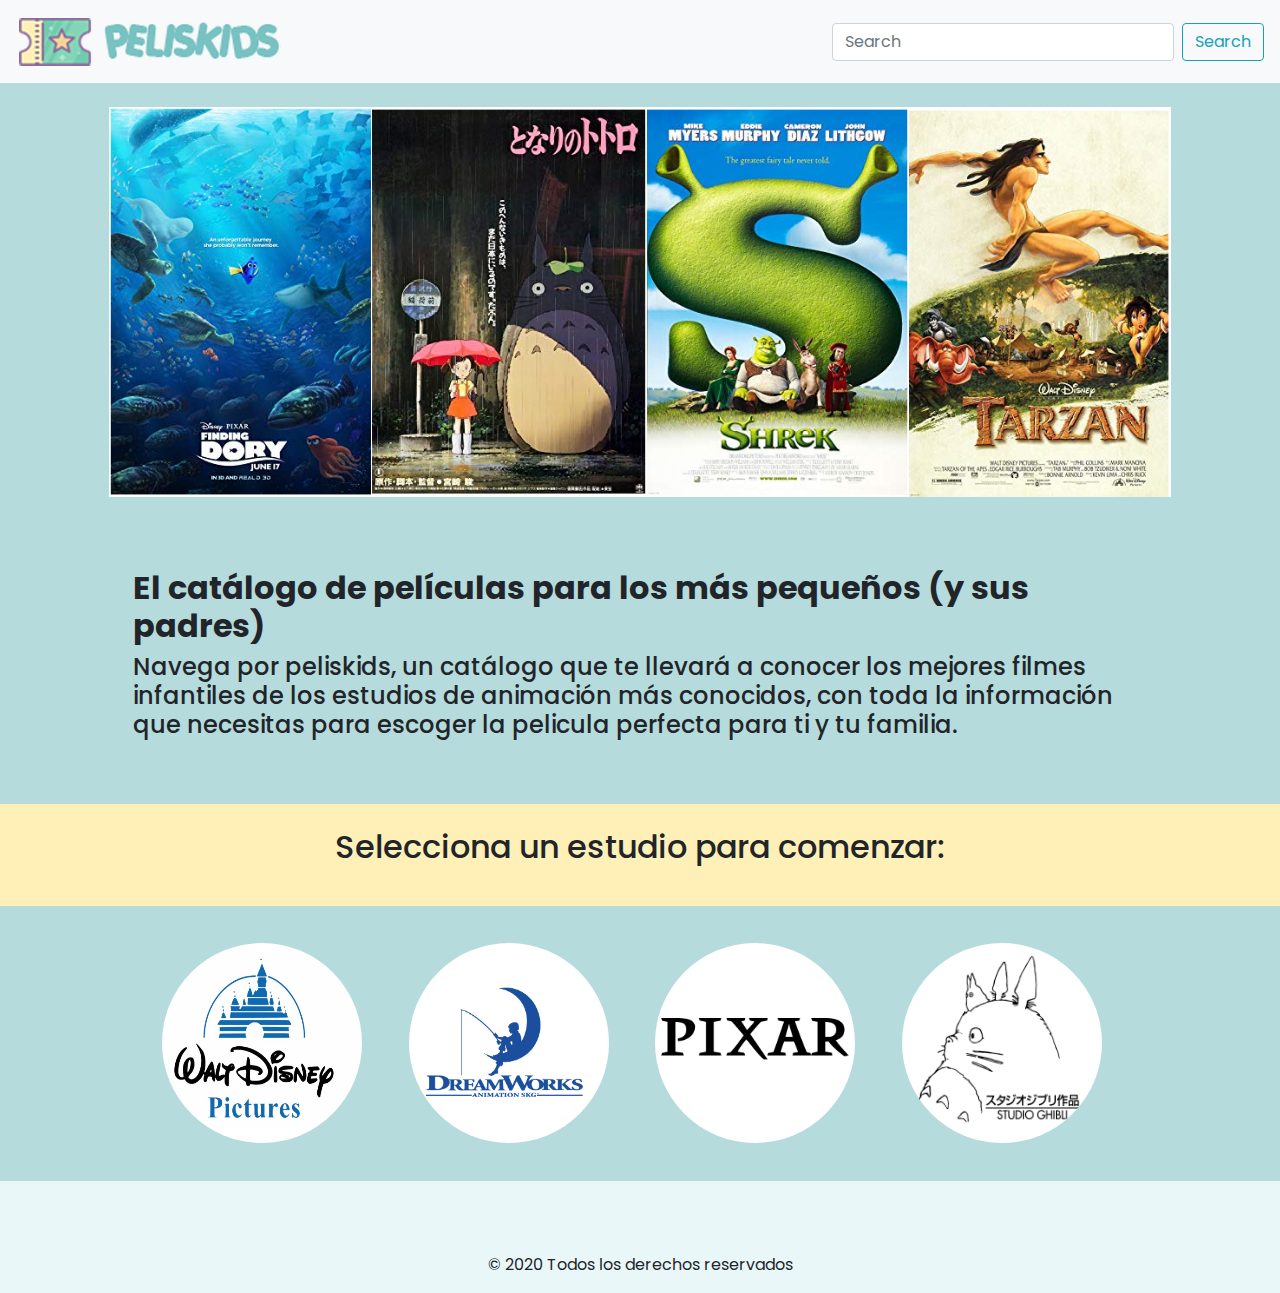
==== commit 92fc95ff: "Merge branch 'master' into master" ====
--- a/src/index.html
+++ b/src/index.html
@@ -60,7 +60,8 @@
         <img class="img-fluid" src="images/headerAll.png" alt="Responsive image">
     </div>
 <div class="p-5 bold"><h2 class="bold">El catálogo de películas para los más pequeños (y sus padres)</h2>
-    <p>Navega por peliskids, un catálogo que te llevará a conocer los mejores filmes infantiles de los estudios de animación más conocidos, con toda la información que necesitas para escoger la pelicula perfecta para ti y tu familia.</p></div>
+    <h4><p>Navega por peliskids, un catálogo que te llevará a conocer los mejores filmes infantiles de los estudios de animación más conocidos, con toda la información que necesitas para escoger la pelicula perfecta para ti y tu familia.</p></h4>
+</div>
 </div>
 
 <div class="selectStudio p-4 text-center"><h2>Selecciona un estudio para comenzar:</p></div>
@@ -75,140 +76,120 @@
         </div>
     </section>
 </div>
-
-    <div id="secondPage">
-        <div id='descriptionStudioDisney' style="display:none;">
-            <h1>Studio Disney</h1>
-            <p>The Walt Disney Studios es un estudio de cine estadounidense, es una de las cuatro divisiones comerciales
-                de The Walt Disney Company. El estudio, es uno de los más importantes del mundo ya que es considerado el
-                número uno de los "Cinco Grandes" y es mejor conocido por sus divisiones cinematográficas
-                multifacéticas, tiene su sede en el estudio homónimo de The Walt Disney Studios en Burbank, California.
-                Fundado en 1923, es el cuarto más antiguo entre los principales estudios.</p>
-        </div>
-        <h3>Busca tu película:</h3>
-        <select id="genreSearchDisney">
+<div id="secondPage">
+    <div class="row">
+        <div class="col-lg-12">
+            <img class="img-fluid" src="images/disneyHeadercut.jpg" />
+        </div>
+    </div>
+    <div id='descriptionStudioDisney' style="display:none;">
+        
+        <h1 class="studioTitle">Studio Disney</h1>
+    </div>
+    <h2 class="instruction">Ahora filtra las películas según desees:</h2>
+    <select id="genreSearchDisney" class="selectBox">
+        <option value="">Filtrar por Género</option>
+        <option class="allSelect" value="Adventure">Aventura</option>
+        <option class="allSelect" value="Comedy">Comedia</option>
+        <option class="allSelect" value="Family">Familiar</option>
+        <option class="allSelect" value="Fantasy">Fantasía</option>
+        <option class="allSelect" value="Musical">Musical</option>
+        <option class="allSelect" value="Romance">Romance</option>
+    </select>
+    <select id="ratedSearchDisney" class="selectBox">
+            <option value="">Filtrar por Clasificación</option>
+            <option class="allSelect" value="G">G - Apto para todo público</option>
+            <option class="allSelect" value="PG">PG - Guía paternal sugerida</option>
+    </select>
+    <section id="showDisney" class="sectionStyles">
+    </section>
+</div>
+
+<div id="thirdPage">
+    <div id="descriptionStudioDreamwork" style="display:none;">
+        <div class="row">
+            <div class="col-lg-12">
+                <img class="img-fluid" src="images/dreamworksHeadercut.jpg" />
+            </div>
+        </div>
+        <h1 class="studioTitle">Studio Dreamworks</h1>
+    </div>
+    <h2 class="instruction">Ahora filtra las películas según desees:</h2>
+    <select id="genreSearchDreamworks" class="selectBox">
             <option value="">Filtrar por Género</option>
-            <option value="Action">Acción</option>
-            <option value="Adventure">Aventura</option>
-            <option value="Sci-fi">Ciencia Ficción</option>
-            <option value="Comedy">Comedia</option>
-            <option value="Sports">Deportes</option>
-            <option value="Family">Familiar</option>
-            <option value="Fantasy">Fantasía</option>
-            <option value="Mystery">Misterio</option>
-            <option value="Musical">Musical</option>
-            <option value="Romance">Romance</option>
-        </select>
-        <select id="ratedSearchDisney">
+            <option  class="allSelect" value="Action">Acción</option>
+            <option  class="allSelect" value="Adventure">Aventura</option>
+            <option  class="allSelect" value="Comedy">Comedia</option>
+            <option  class="allSelect"value="Family">Familiar</option>
+            <option  class="allSelect"value="Fantasy">Fantasía</option>
+            <option  class="allSelect" value="Musical">Musical</option>
+    </select>
+    <select id="ratedSearchDreamworks" class="selectBox">
             <option value="">Filtrar por Clasificación</option>
             <option value="G">G - Apto para todo público</option>
-            <option value="PG">PG - Guía paternal sugerida</option>
-            <option value="PG-13">PG-13 - Supervisión paternal obligatoria</option>
-        </select>
-        <section id="showDisney" class="sectionStyles">
-        </section>
-    </div>
-
-    <div id="thirdPage">
-        <div id="descriptionStudioDreamwork" style="display:none;">
-            <h1>Studio Dreamworks</h1>
-            <p>DreamWorks es un estudio de cine que produce y distribuye películas, así como videojuegos y programas de
-                televisión, fundado el 12 de octubre de 1994, poco tiempo después de que Jeffrey Katzenberg renunciara a
-                The Walt Disney Company. En 2016 DreamWorks fue comprada por Comcast,la compañía de telecomunicaciones
-                dueña de NBC Universal. Esta compra fue lo suficiente para mejorar el estudio. Hoy está entre las 8
-                grandes de Hollywood.</p>
-        </div>
-        <h3>Busca tu película:</h3>
-        <select id="genreSearchDreamworks">
+            <option value="PG">PG - Supervisión paternal sugerida</option>
+    </select>    
+    <section id="showDreamworks" class="sectionStyles">
+    </section>
+</div>
+
+<div id="fourthPage">
+    <div id='descriptionStudioPixar' style="display:none;">
+                <div class="row">
+                    <div class="col-lg-12">
+                        <img class="img-fluid" src="images/pixarHeadercut.jpg" />
+                    </div>
+                </div>
+        <h1 class="studioTitle" >Studio Pixar</h1>
+    </div>
+    <h2 class="instruction">Ahora filtra las películas según desees:</h2>
+    <select id="genreSearchPixar" class="selectBox">
             <option value="">Filtrar por Género</option>
-            <option value="Action">Acción</option>
-            <option value="Adventure">Aventura</option>
-            <option value="Sci-fi">Ciencia Ficción</option>
-            <option value="Comedy">Comedia</option>
-            <option value="Sports">Deportes</option>
-            <option value="Family">Familiar</option>
-            <option value="Fantasy">Fantasía</option>
-            <option value="Mystery">Misterio</option>
-            <option value="Musical">Musical</option>
-            <option value="Romance">Romance</option>
-        </select>
-        <select id="ratedSearchDreamworks">
-            <option value="">Filtrar por Clasificación</option>
-            <option value="G">G - Apto para todo público</option>
-            <option value="PG">PG - Guía paternal sugerida</option>
-            <option value="PG-13">PG-13 - Supervisión paternal obligatoria</option>
-        </select>
-        <section id="showDreamworks" class="sectionStyles">
-        </section>
-    </div>
-
-    <div id="fourthPage">
-        <div id='descriptionStudioPixar' style="display:none;">
-            <h1>Studio Pixar</h1>
-            <p>Pixar Animation Studios (Pixar) es un estudio cinematográfico de animación por computadora subsidario de
-                Walt Disney Studios y propiedad de The Walt Disney Company con sede en Emeryville, Estados Unidos.3​ Su
-                origen se remonta a 1979, cuando comenzó a operar como The Graphics Group, la división computacional de
-                Lucasfilm. Su filmografía, producida con su propio software RenderMan, incluye algunas de las películas
-                animadas más exitosas y elogiadas de todos los tiempos. Asimismo el equipo de Pixar ha recibido varios
-                premios por sus logros técnicos en el cine de animación.</p>
-        </div>
-        <h3>Busca tu película:</h3>
-        <select id="genreSearchPixar">
+            <option  class="allSelect" value="Action">Acción</option>
+            <option  class="allSelect" value="Adventure">Aventura</option>
+            <option  class="allSelect" value="Comedy">Comedia</option>
+            <option  class="allSelect" value="Family">Familiar</option>
+            <option  class="allSelect" value="Fantasy">Fantasía</option>
+            <option  class="allSelect" value="Mystery">Misterio</option>
+            
+    </select>
+    <select id="ratedSearchPixar" class="selectBox">
+            <option value="">Filtrar por Clasificación</option>
+            <option  class="allSelect" value="G">G - Apto para todo público</option>
+            <option  class="allSelect" value="PG">PG - Guía paternal sugerida</option>
+    </select>
+    <section id="showPixar" class="sectionStyles">
+    </section>
+</div>
+
+<div id="fifthPage">
+    <div id="descriptionStudioGhibli" style="display:none;">
+        <div class="row">
+            <div class="col-lg-12">
+                <img class="img-fluid" src="images/ghibliHeadercut.png" />
+            </div>
+        </div>
+        <h1 class="studioTitle">Studio Ghibli</h1>
+        </div>
+        <h2 class="instruction">Ahora filtra las películas según desees:</h2>
+    <select id="genreSearchGhibli" class="selectBox">
             <option value="">Filtrar por Género</option>
-            <option value="Action">Acción</option>
-            <option value="Adventure">Aventura</option>
-            <option value="Sci-fi">Ciencia Ficción</option>
-            <option value="Comedy">Comedia</option>
-            <option value="Sports">Deportes</option>
-            <option value="Family">Familiar</option>
-            <option value="Fantasy">Fantasía</option>
-            <option value="Mystery">Misterio</option>
-            <option value="Musical">Musical</option>
-            <option value="Romance">Romance</option>
-        </select>
-        <select id="ratedSearchPixar">
-            <option value="">Filtrar por Clasificación</option>
-            <option value="G">G - Apto para todo público</option>
-            <option value="PG">PG - Guía paternal sugerida</option>
-            <option value="PG-13">PG-13 - Supervisión paternal obligatoria</option>
-        </select>
-        <section id="showPixar" class="sectionStyles">
-        </section>
-    </div>
-
-    <div id="fifthPage">
-        <div id="descriptionStudioGhibli" style="display:none;">
-            <h1>Studio Ghibli</h1>
-            <p>Studio Ghibli es un estudio japonés de animación, considerado por la crítica especializada y muchos
-                cinéfilos como uno de los mejores estudios de animación del mundo en la actualidad. Fundado en 1985,
-                está dirigido por el galardonado director Hayao Miyazaki junto a su amigo y mentor, Isao Takahata. Sus
-                orígenes datan de 1983, con la película Nausicäa del Valle del Viento, la cual comenzó como un manga en
-                una publicación de la revista Tokuma Shoten.</p>
-        </div>
-        <h3>Busca tu película:</h3>
-        <select id="genreSearchGhibli">
-            <option value="">Filtrar por Género</option>
-            <option value="Action">Acción</option>
-            <option value="Adventure">Aventura</option>
-            <option value="Sci-fi">Ciencia Ficción</option>
-            <option value="Comedy">Comedia</option>
-            <option value="Sports">Deportes</option>
-            <option value="Family">Familiar</option>
-            <option value="Fantasy">Fantasía</option>
-            <option value="Mystery">Misterio</option>
-            <option value="Musical">Musical</option>
-            <option value="Romance">Romance</option>
-        </select>
-        <select id="ratedSearchGhibli">
-            <option value="">Filtrar por Clasificación</option>
-            <option value="G">G - Apto para todo público</option>
-            <option value="PG">PG - Guía paternal sugerida</option>
-            <option value="PG-13">PG-13 - Supervisión paternal obligatoria</option>
-        </select>
-        <section id="showGhibli" class="sectionStyles">
-        </section>
-    </div>
-<!-- Footer -->
+            <option class="allSelect" value="Adventure">Aventura</option>
+            <option class="allSelect" value="Comedy">Comedia</option>
+            <option class="allSelect" value="Family">Familiar</option>
+            <option class="allSelect" value="Fantasy">Fantasía</option>
+            <option class="allSelect" value="Romance">Romance</option>
+    </select>
+    <select id="ratedSearchGhibli" class="selectBox">
+            <option value="">Filtrar por Clasificación</option>
+            <option class="allSelect" value="G">G - Apto para todo público</option>
+            <option class="allSelect" value="PG">PG - Guía paternal sugerida</option>
+            <option class="allSelect" value="PG-13">PG-13 - Supervisión paternal obligatoria</option>
+    </select>
+    <section id="showGhibli" class="sectionStyles">
+    </section>
+</div>
+  <!-- Footer -->
 <footer class="page-footer font-small">
     <!-- Footer Elements -->
     <div class="container">
@@ -229,11 +210,9 @@
     </div>
  <!-- Footer Elements -->
     <!-- Copyright -->
-    <div class="footer-copyright text-center py-3">© 2020 Todos los derechos reservados:
-      <a href="https://mdbootstrap.com/education/bootstrap/"> Laboratoria</a>
+    <div class="footer-copyright text-center py-3">© 2020 Todos los derechos reservados
     </div>
     <!-- Copyright -->
-  
   </footer>
     <script src="data.js"></script>
     <script src="main.js"></script>
@@ -243,5 +222,4 @@
     <script src="https://cdnjs.cloudflare.com/ajax/libs/popper.js/1.12.9/umd/popper.min.js" integrity="sha384-ApNbgh9B+Y1QKtv3Rn7W3mgPxhU9K/ScQsAP7hUibX39j7fakFPskvXusvfa0b4Q" crossorigin="anonymous"></script>
     <script src="https://maxcdn.bootstrapcdn.com/bootstrap/4.0.0/js/bootstrap.min.js" integrity="sha384-JZR6Spejh4U02d8jOt6vLEHfe/JQGiRRSQQxSfFWpi1MquVdAyjUar5+76PVCmYl" crossorigin="anonymous"></script>
 </body>
-
 </html>--- a/src/style.css
+++ b/src/style.css
@@ -2,6 +2,10 @@
   margin: 0;
   padding: 0;
 } 
+
+article, aside, figcaption, figure, footer, header, hgroup, main, nav, section {
+  display: block;
+}
 
 body {
   margin: 0;
@@ -80,6 +84,8 @@
     min-height: 1px;
     padding: 1.3rem;
     background: #B5DBDC;
+    text-align: left;
+  
   }
 
 .title-movie {
@@ -96,15 +102,45 @@
 .genre{
   background-color:rgba(51, 51, 51, 0.8);
   color:white;
+  margin-right: 5%;
 }
 
 .pink{
   background-color:#FFF0B8;
+  padding: 2%;
 }
 
 .datos{
   -ms-flex: 0 0 33.333333%;
   flex: 0 0 33.333333%;
+  margin-right: 5%;
+  margin-left: 2%;
+}
+
+.instruction{
+  text-align:center;
+  font-size: medium;
+  color:rgb(16, 16, 110);
+}
+
+.selectBox{
+margin-left:25%;
+margin-top:2%;
+margin-bottom:3%;
+background-color:rgb(44, 43, 43);
+color:white;
+}
+
+.allSelect{
+background-color: rgb(100, 100, 100);
+color:white;
+}
+
+.studioTitle{
+  background-color: #FFF0B8;
+  padding: 1%;
+}
+
   max-width: 33.333333%;
   margin: 2;
 }
@@ -128,4 +164,4 @@
   transform:scale(1.2);
   opacity: initial;
   }
- 
+
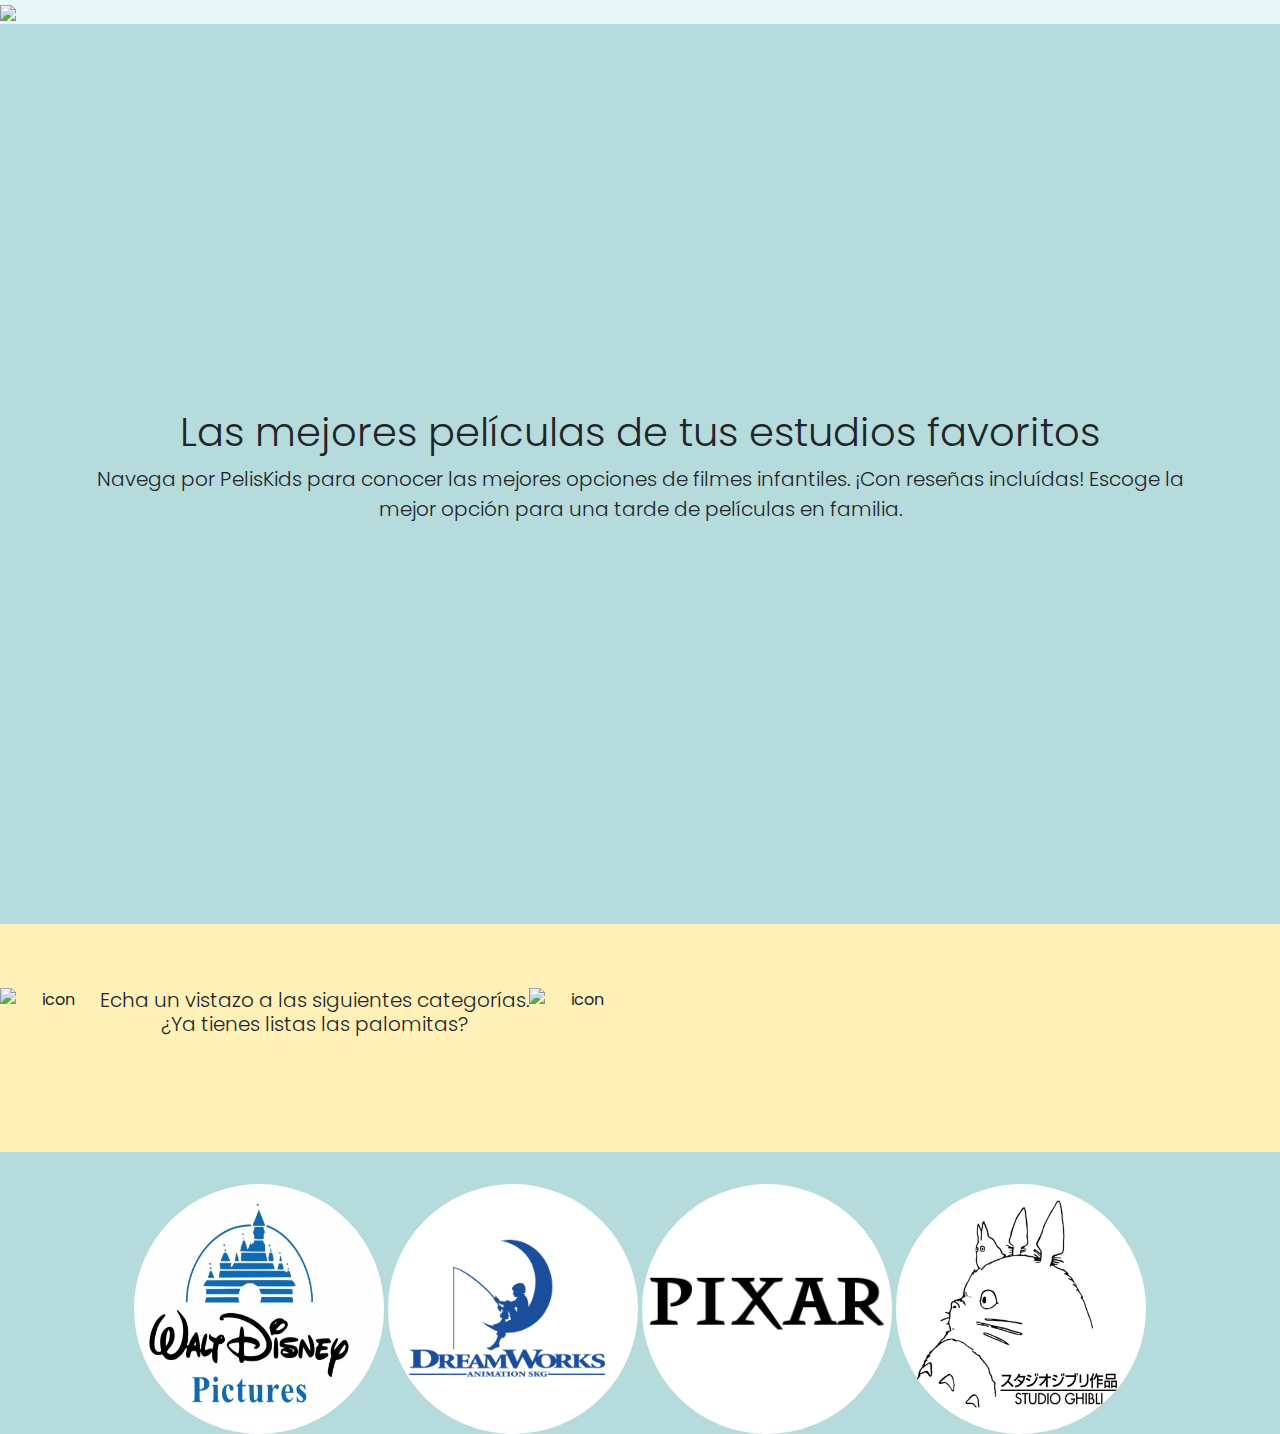
==== commit 9c6f77c2: "agregando estilo a paginas de estudios" ====
--- a/src/index.html
+++ b/src/index.html
@@ -1,13 +1,11 @@
 <!DOCTYPE html>
 <html lang="en">
-
 <head>
     <meta charset="UTF-8">
     <meta name="viewport" content="width=device-width, initial-scale=1.0">
     <meta http-equiv="X-UA-Compatible" content="ie=edge">
     <!-- Bootstrap CSS -->
-    <link rel="stylesheet" href="https://stackpath.bootstrapcdn.com/bootstrap/4.4.1/css/bootstrap.min.css"
-        integrity="sha384-Vkoo8x4CGsO3+Hhxv8T/Q5PaXtkKtu6ug5TOeNV6gBiFeWPGFN9MuhOf23Q9Ifjh" crossorigin="anonymous">
+    <link rel="stylesheet" href="https://stackpath.bootstrapcdn.com/bootstrap/4.4.1/css/bootstrap.min.css" integrity="sha384-Vkoo8x4CGsO3+Hhxv8T/Q5PaXtkKtu6ug5TOeNV6gBiFeWPGFN9MuhOf23Q9Ifjh" crossorigin="anonymous">
     <link rel="stylesheet" href="style.css">
     <link href="https://fonts.googleapis.com/css?family=Poppins&display=swap" rel="stylesheet">
     <link href="https://fonts.googleapis.com/css?family=Stoke&display=swap" rel="stylesheet">
@@ -17,65 +15,37 @@
 
 <body>
     <header>
-        <nav class="navbar navbar-light bg-light">
-            <a class="navbar-brand" href="index.html">
-                <img title="Volver al Home" src="images/logo3.png" alt="">
-            </a>
-            <form class="form-inline my-2 my-lg-0">
-                <input class="form-control mr-sm-2" type="search" placeholder="Search" aria-label="Search">
-                <button class="btn btn-outline-info my-2 my-sm-0" type="submit">Search</button>
-            </form>
-        </nav>
+    <div class="logo">
+        <a href=index.html><img src="images/logo2.png"></a>
+    </div>
     </header>
 
 <div id="firstPage">
     <section>
-        <!-- Carrusel con peliculas -->
-        <!-- <div class="row justify-content-center">
-            <div class="col-sm-3">
-        <div id="carouselExampleControls" class="carousel slide" data-ride="carousel">
-            <div class="carousel-inner">
-              <div class="carousel-item active">
-                <img class="d-block" src="images/tarzanPoster.jpg" alt="First slide">
+        <header class="masthead">
+            <div class="container h-100">
+              <div class="row h-100 align-items-center">
+                <div class="col-12 text-center">
+                  <h1 class="font-weight-light">Las mejores películas de tus estudios favoritos</h1>
+                  <p class="lead">Navega por PelisKids para conocer las mejores opciones de filmes infantiles. ¡Con reseñas incluídas! Escoge la mejor opción para una tarde de películas en familia.</p>
+                </div>
               </div>
-              <div class="carousel-item">
-                <img class="d-block" src="images/aladinP.jpg" alt="Second slide">
-              </div>
-              <div class="carousel-item">
-                <img class="d-block" src="images/frozenP.jpg" alt="Third slide">
-              </div>
-            <a class="carousel-control-prev" href="#carouselExampleControls" role="button" data-slide="prev">
-              <span class="carousel-control-prev-icon" aria-hidden="true"></span>
-              <span class="sr-only">Previous</span>
-            </a>
-            <a class="carousel-control-next" href="#carouselExampleControls" role="button" data-slide="next">
-              <span class="carousel-control-next-icon" aria-hidden="true"></span>
-              <span class="sr-only">Next</span>
-            </a>
-          </div>
-        </div>
-    </div> -->
-<div class="container">
-    <div class="p-4">
-        <img class="img-fluid" src="images/headerAll.png" alt="Responsive image">
-    </div>
-<div class="p-5 bold"><h2 class="bold">El catálogo de películas para los más pequeños (y sus padres)</h2>
-    <h4><p>Navega por peliskids, un catálogo que te llevará a conocer los mejores filmes infantiles de los estudios de animación más conocidos, con toda la información que necesitas para escoger la pelicula perfecta para ti y tu familia.</p></h4>
-</div>
-</div>
-
-<div class="selectStudio p-4 text-center"><h2>Selecciona un estudio para comenzar:</p></div>
-
-        <div class="container">
-            <div class="p-3 mr-3 text-center">
-                <img id="allDisney" class="iconStudio rounded-circle" height="200" width="200" src="images/disneyIcon.jpg" alt="Responsive image">
-                <img id="allDreamworks" class="iconStudio rounded-circle" height="200" width="200" src="images/dreamworksIcon.png" alt="Responsive image">
-                <img id="allPixar" class="iconStudio rounded-circle" height="200" width="200" src="images/pixarIcon.png" alt="Responsive image">
-                <img id="allGhibli" class="iconStudio rounded-circle" height="200" width="200" src="images/ghibliIcon.png" alt="Responsive image">
             </div>
+          </header>
+        <div class="jumbotron jumbotron-fluid">
+            <div class="d-flex text-center">
+                <img src="images/palomitas-de-maiz.png" alt="icon" height="100" width="100"><h2 class="lead">Echa un vistazo a las siguientes categorías.<p>¿Ya tienes listas las palomitas?</p> </h2><img src="images/palomitas-de-maiz.png" alt="icon" height="100" width="100">
+            </div>
+          </div>          
+        <div class="text-center">
+            <img id="allDisney" class="rounded-circle" height="250" width="250" src="images/disneyIcon.jpg" alt="Responsive image">
+            <img id="allDreamworks" class="rounded-circle" height="250" width="250" src="images/dreamworksIcon.png" alt="Responsive image">
+            <img id="allPixar" class="rounded-circle" height="250" width="250" src="images/pixarIcon.png" alt="Responsive image">
+            <img id="allGhibli" class="rounded-circle" height="250" width="250" src="images/ghibliIcon.png" alt="Responsive image">
         </div>
     </section>
 </div>
+
 <div id="secondPage">
     <div class="row">
         <div class="col-lg-12">
@@ -189,37 +159,7 @@
     <section id="showGhibli" class="sectionStyles">
     </section>
 </div>
-  <!-- Footer -->
-<footer class="page-footer font-small">
-    <!-- Footer Elements -->
-    <div class="container">
-      <div class="row">
-        <div class="p-3">
-          <div class="flex-center">
-            <!-- Youtube -->
-            <a class="fb-ic">
-              <i class="fab fa-facebook-f fa-lg white-text mr-md-5 mr-3 fa-2x"> </i>
-            </a>
-            <!--Netflix-->
-            <a class="pin-ic">
-              <i class="fab fa-pinterest fa-lg white-text fa-2x"> </i>
-            </a>
-          </div>
-        </div>
-      </div>
-    </div>
- <!-- Footer Elements -->
-    <!-- Copyright -->
-    <div class="footer-copyright text-center py-3">© 2020 Todos los derechos reservados
-    </div>
-    <!-- Copyright -->
-  </footer>
-    <script src="data.js"></script>
-    <script src="main.js"></script>
-    <!-- Optional JavaScript -->
-    <!-- jQuery first, then Popper.js, then Bootstrap JS -->
-    <script src="https://code.jquery.com/jquery-3.2.1.slim.min.js" integrity="sha384-KJ3o2DKtIkvYIK3UENzmM7KCkRr/rE9/Qpg6aAZGJwFDMVNA/GpGFF93hXpG5KkN" crossorigin="anonymous"></script>
-    <script src="https://cdnjs.cloudflare.com/ajax/libs/popper.js/1.12.9/umd/popper.min.js" integrity="sha384-ApNbgh9B+Y1QKtv3Rn7W3mgPxhU9K/ScQsAP7hUibX39j7fakFPskvXusvfa0b4Q" crossorigin="anonymous"></script>
-    <script src="https://maxcdn.bootstrapcdn.com/bootstrap/4.0.0/js/bootstrap.min.js" integrity="sha384-JZR6Spejh4U02d8jOt6vLEHfe/JQGiRRSQQxSfFWpi1MquVdAyjUar5+76PVCmYl" crossorigin="anonymous"></script>
+ <script src="data.js"></script>
+ <script src="main.js"></script>  
 </body>
-</html>+</html>
--- a/src/style.css
+++ b/src/style.css
@@ -6,6 +6,7 @@
 article, aside, figcaption, figure, footer, header, hgroup, main, nav, section {
   display: block;
 }
+
 
 body {
   margin: 0;
@@ -17,16 +18,11 @@
   /* text-align: left; */
   background-color:rgba(150, 215, 224, 0.2);
 }
-
- article, aside, figcaption, figure, footer, header, hgroup, main, nav, section {
-  display: block;
-}
-
+ 
 .thumbnail {
   position: relative;
 
  }
-
  .caption {
   position: absolute;
   font-size: 39px;
@@ -99,6 +95,27 @@
 
 }
 
+.masthead{
+  height: 100vh;
+  min-height: 500px;
+  background-image: url(images/background.jpg);
+  background-size: cover;
+  background-position: center;
+  background-repeat: no-repeat;
+}
+.mastheass{
+  height: 100vh;
+  min-height: 500px;
+  background-image: url(images/disneyHeader.jpg);
+  background-size: cover;
+  background-position: center;
+  background-repeat: no-repeat;
+}
+
+.jumbotron {
+  background-color: #FFF0B8;
+}
+
 .genre{
   background-color:rgba(51, 51, 51, 0.8);
   color:white;
@@ -140,28 +157,3 @@
   background-color: #FFF0B8;
   padding: 1%;
 }
-
-  max-width: 33.333333%;
-  margin: 2;
-}
-
-.pb-5, .py-5 {
-  padding-bottom: none;
-}
-.pt-5, .py-5 {
-  padding-top: none;
-}
-
-.selectStudio {
-  background-color: #FFF0B8;
-}
-
-.iconStudio {
-margin: 2%;
-}
-
-.iconStudio:hover {
-  transform:scale(1.2);
-  opacity: initial;
-  }
-
